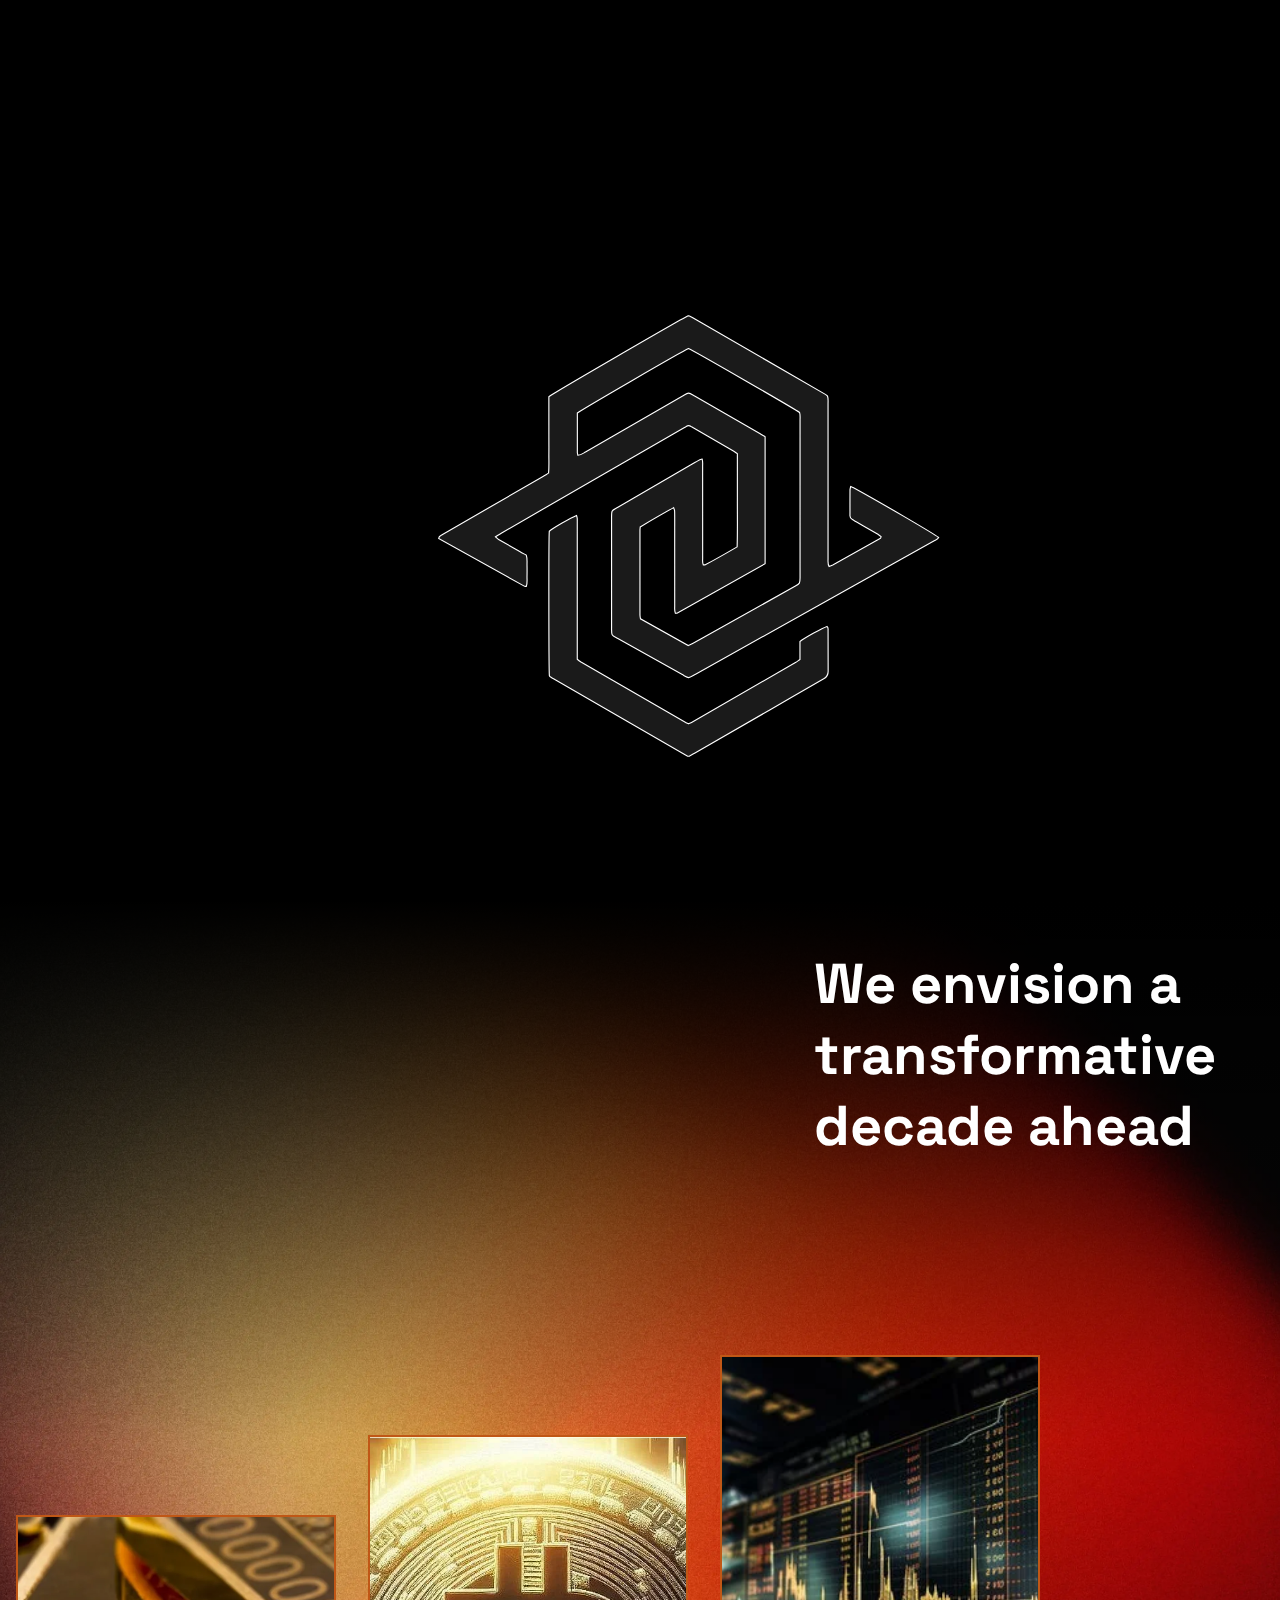
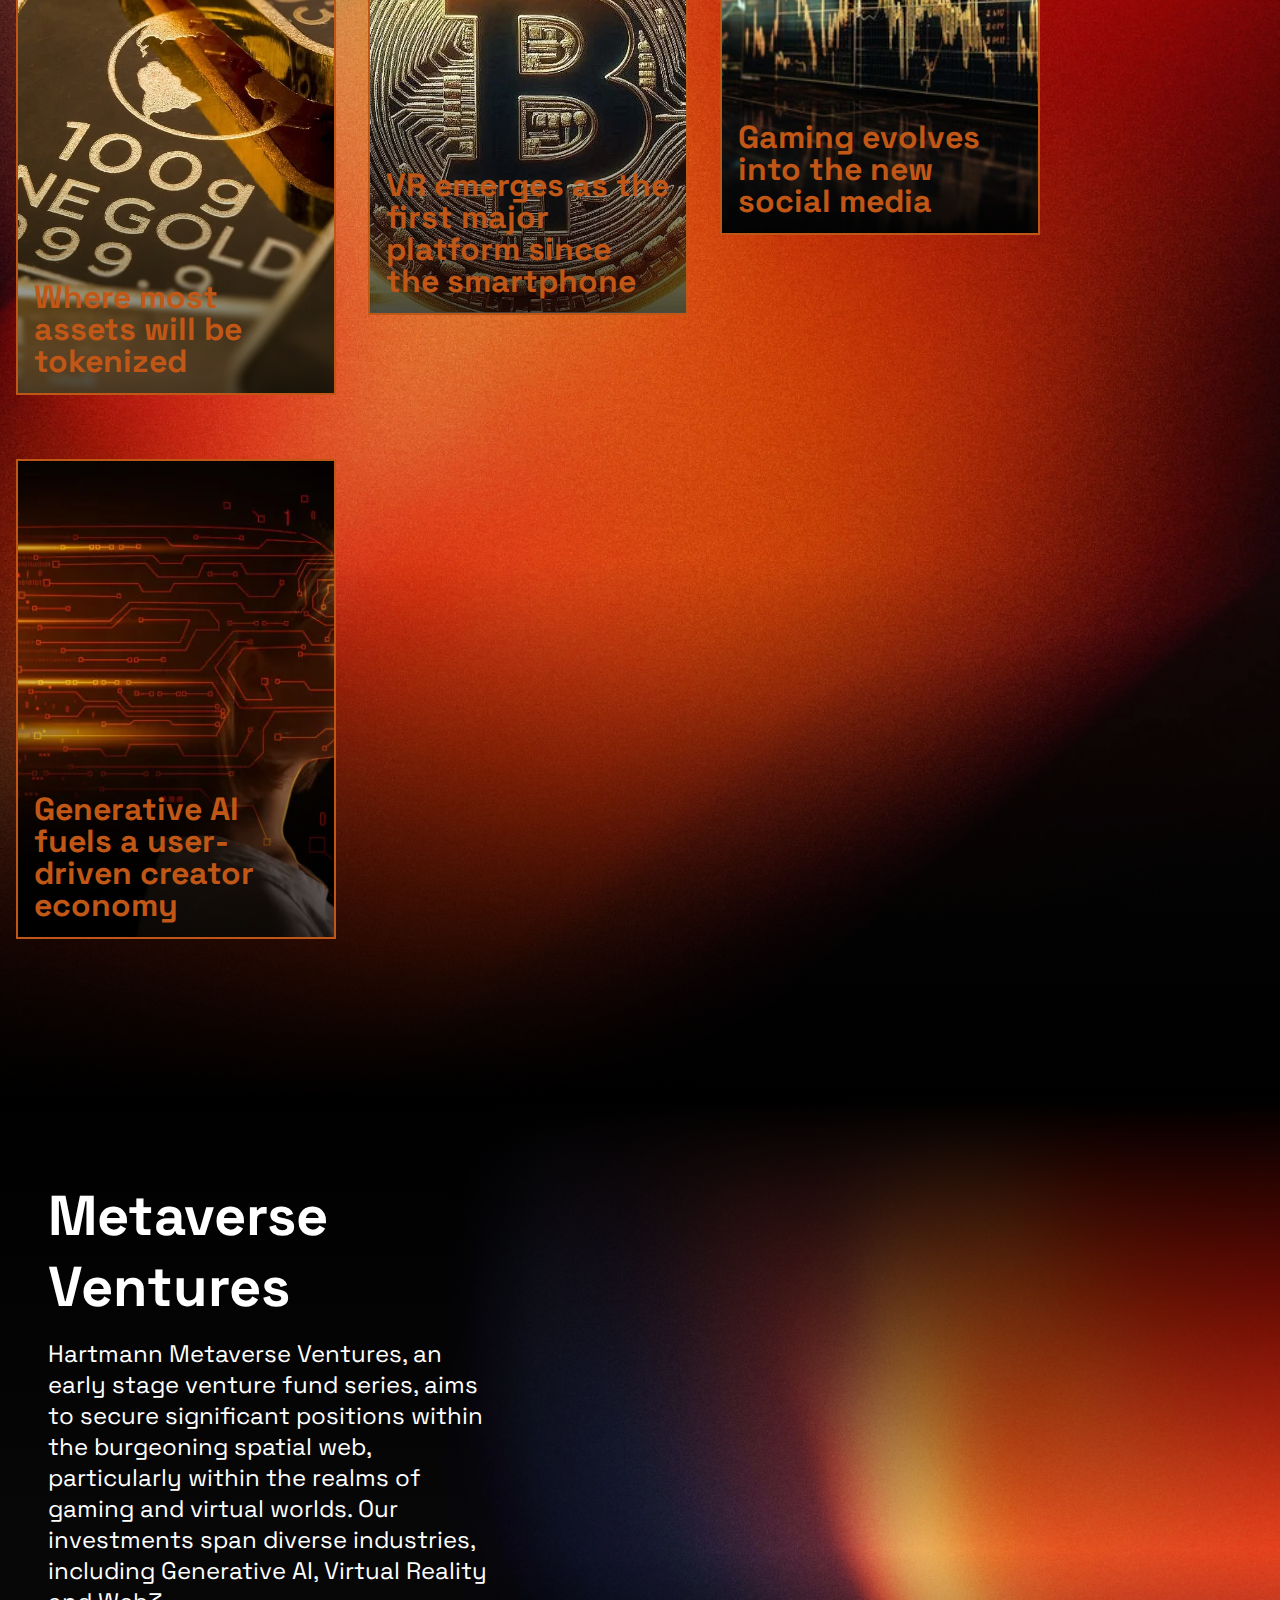
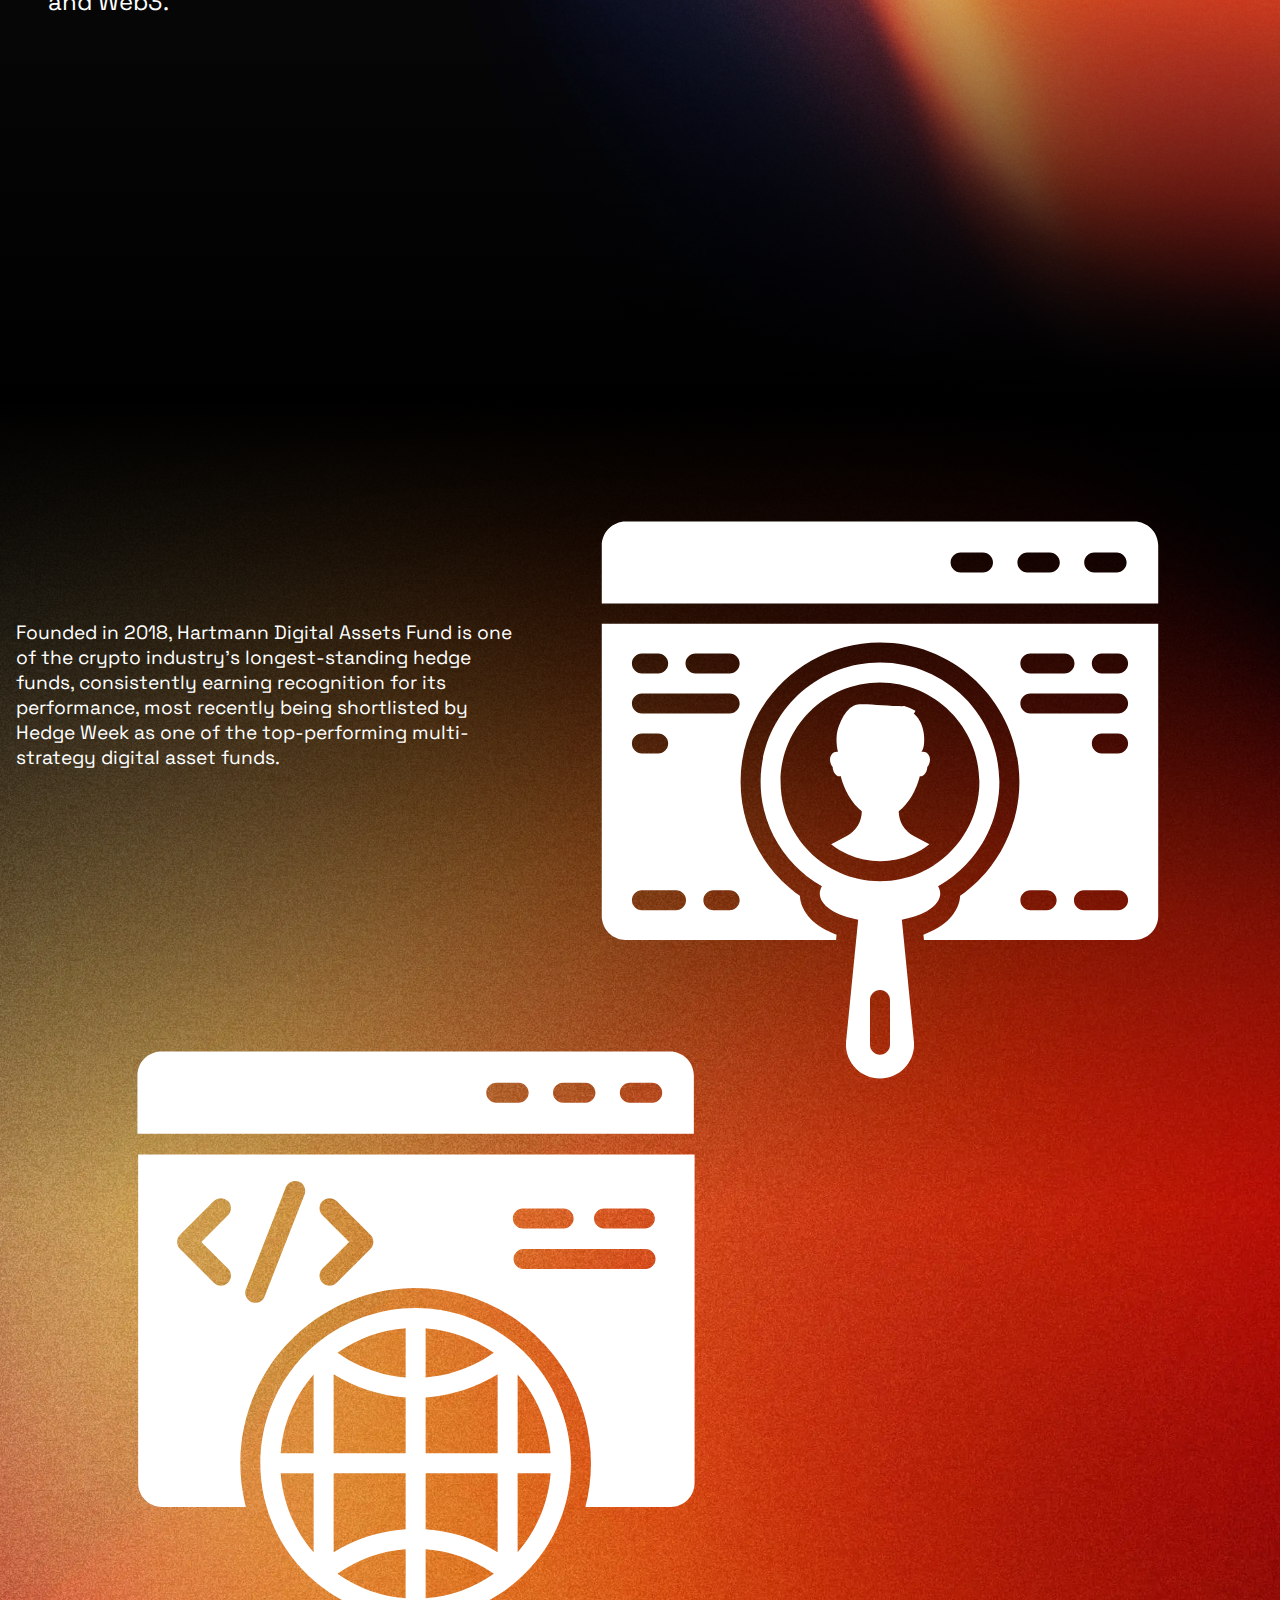
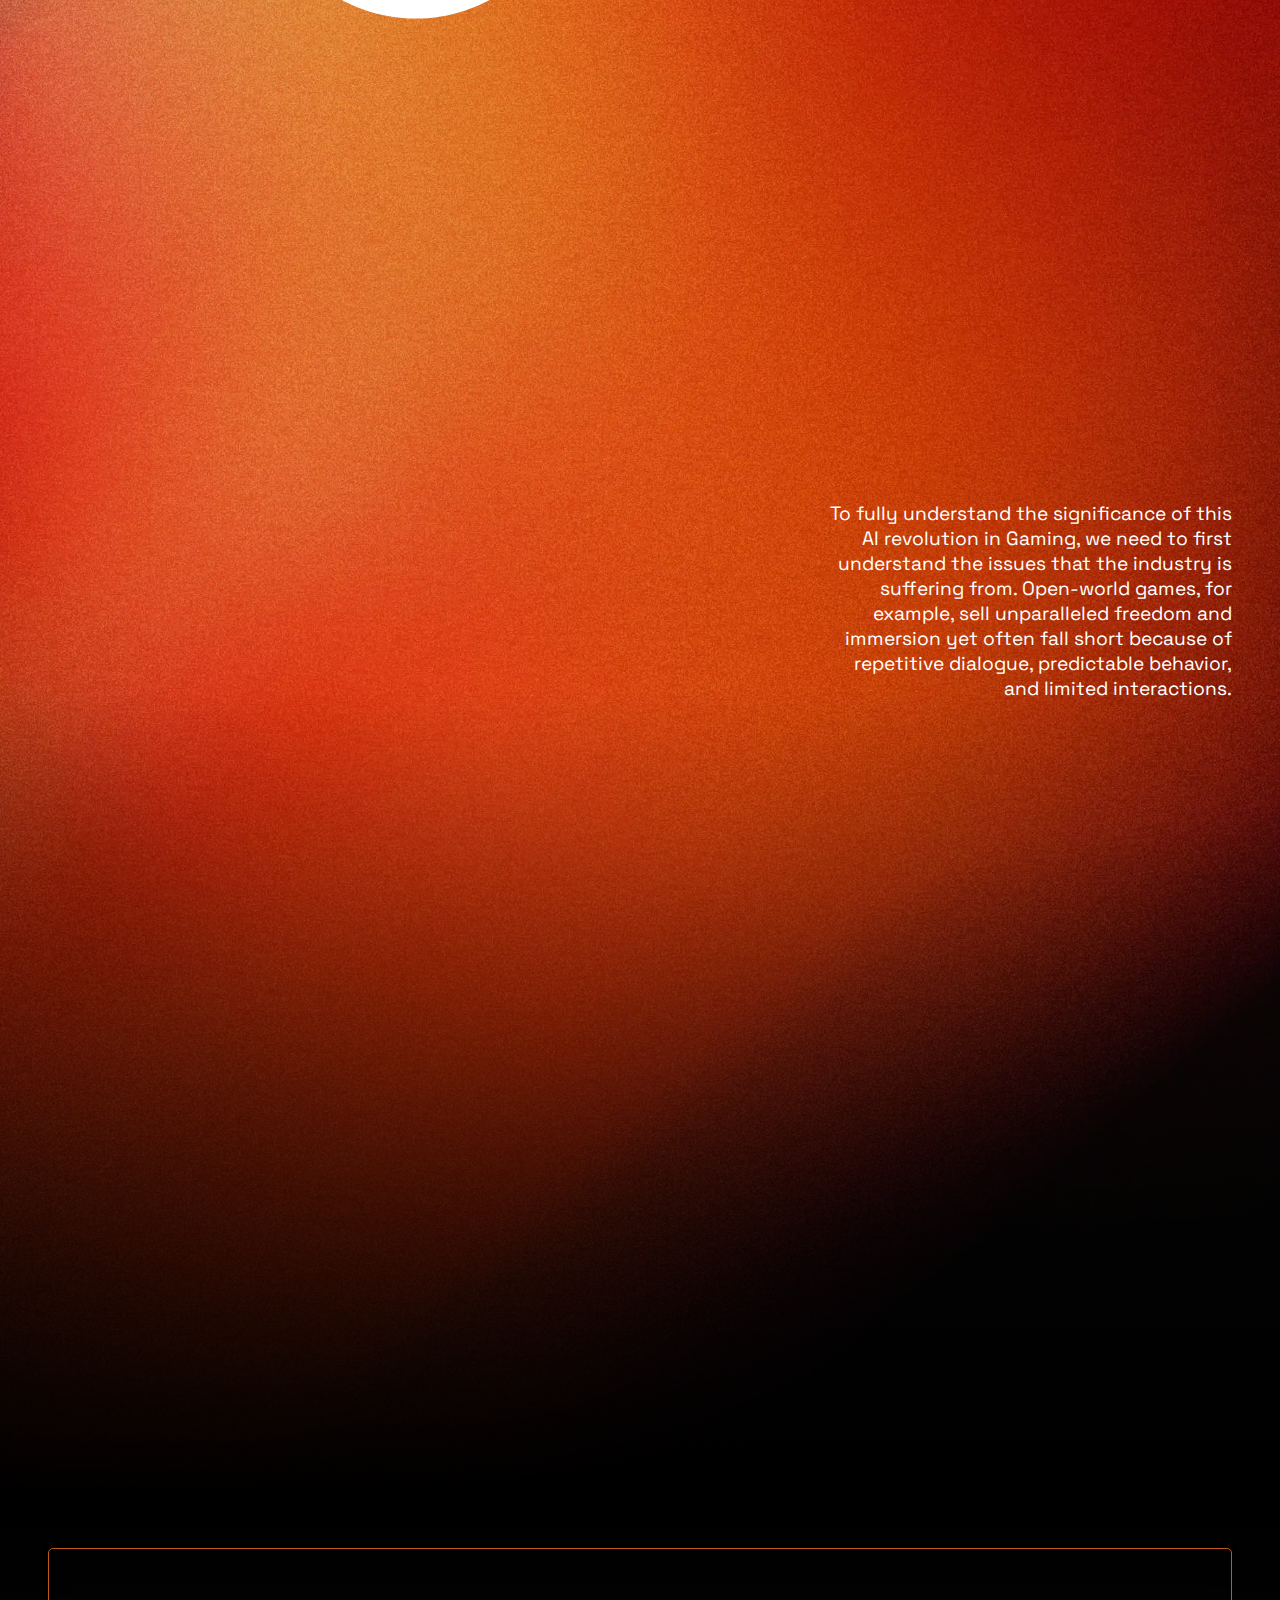
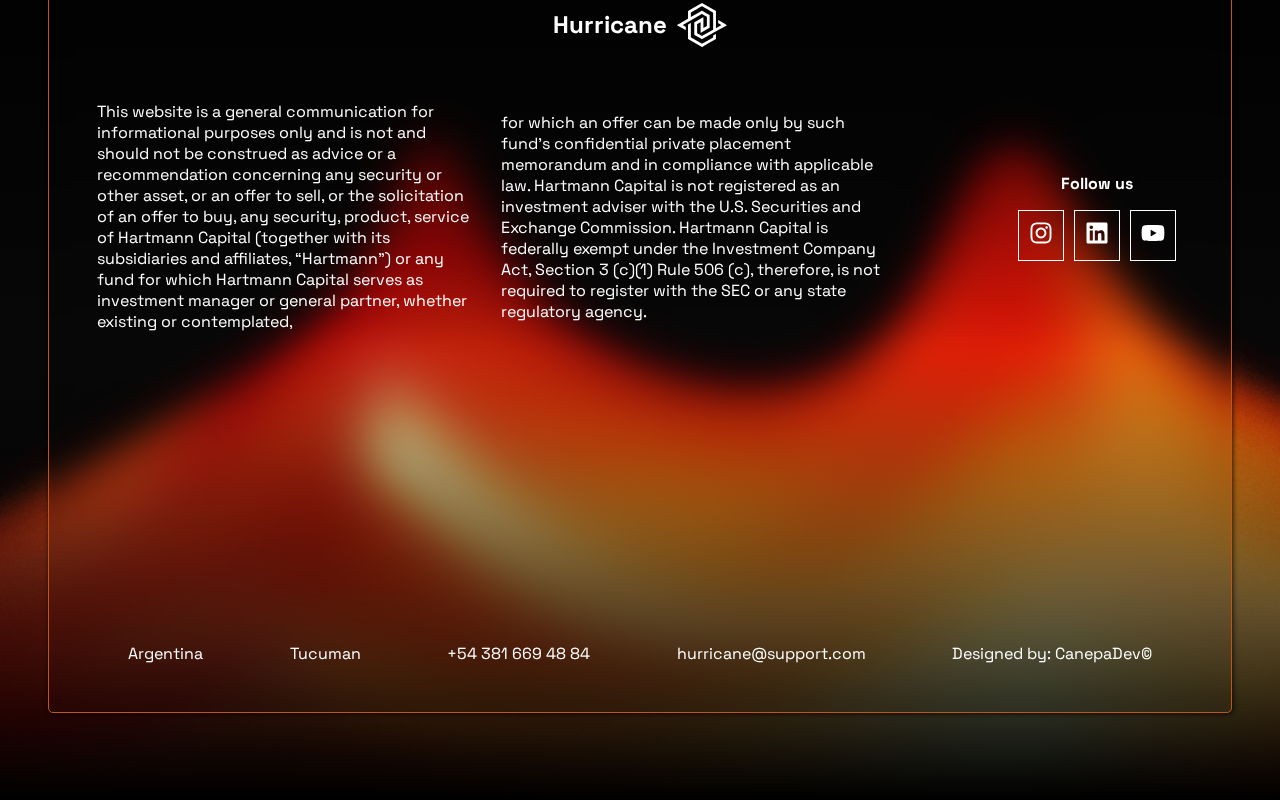
==== index.html @ 660cb4d5 "fc" ====
<!DOCTYPE html>
<html lang="en">

<head>
    <meta charset="UTF-8">
    <meta name="viewport" content="width=device-width, initial-scale=1.0">
    <link rel="stylesheet" href="homescreen.css">
    <title>Document</title>
</head>

<body>
    <div class="container">
        <div class="container-preloader">
            <div class="logo-preloader">
                <svg id="Capa_1" data-name="Capa 1" xmlns="http://www.w3.org/2000/svg" viewBox="0 0 885.42 780">
                    <path id="logoPath"
                        d="M869.72,548.3c-2.55-1.73-5.16-3.72-8-5.36-12-7-24.11-13.93-36.17-20.88-2.28-1.32-4.5-2.73-6.81-4a7.64,7.64,0,0,1-4.21-7.37c0.07-6.78,0-13.55,0-20.33,0-8.28,0-16.56.07-24.85,0-1.73.66-3.45,1.16-5.93,2.78,1.25,4.83,2,6.72,3,45.24,24.76,140.26,80.35,149.07,87.22-1.51,3.37-5,4.18-7.8,5.73Q883.05,600.86,802.24,646,671.69,719,541.12,791.93c-14.18,7.92-10.67,7.84-24.32.25q-56.72-31.55-113.31-63.33c-12-6.74-11.11-5.08-11.11-19.26q0-97.13,0-194.25c0-14.86-.54-12.41,11.19-19.23q68.81-40,137.73-79.77c3.49-2,6.78-4.56,11.47-5.4,1.4,4.49.82,8.59,0.83,12.59q0.07,81.32.07,162.63c0,4-.75,8.18,1.08,12.1,1.43,0,2.71.39,3.55-.06,18.91-10.07,37.51-20.66,56.43-31.73,0.89-27.7.3-55.13,0.4-82.55s0-54.92,0-82.51c-2.88-2-5.22-3.84-7.78-5.32Q572.22,375.7,537,355.42c-1.3-.75-2.63-1.46-3.94-2.21a7.92,7.92,0,0,0-8.55-.08c-2.26,1.35-4.57,2.63-6.85,3.94Q357.34,449.64,197,542.23c-3.18,1.84-6.23,3.91-10.18,6.41,2.33,2.07,3.72,3.8,5.51,4.82,12.42,7.08,24.93,14,37.39,21,3.92,2.2,7.79,4.49,11.62,6.71,2.12,6.23,1.16,12.28,1.29,18.22,0.15,6.4.17,12.8,0,19.2-0.16,5.87.93,11.89-1.22,17.87-1.54-.2-2.77,0-3.63-0.51q-75.92-42.22-151.65-84.47c0.38-4.5,3.81-5,6.17-6.42q44.41-25.81,88.91-51.45t89-51.37c3.55-2.05,7-4.24,10.55-6.38,1.18-11.74.44-23,.57-34.27s0-22.59,0-33.88V300.59C289,294.45,506.54,168.27,528,157.36c0.33,0,.7,0,1.07,0a3,3,0,0,1,1.09.21c2,1,4,2,6,3.17q117.79,68,235.55,136.11a28.42,28.42,0,0,1,3,2.43c1.69,4.35,1,9.28,1,14.1q0.07,80.19,0,160.37,0,57,0,114.07c0,4.37-.85,9,2,13.54a56.51,56.51,0,0,0,6.37-2.61Q826.44,575,868.62,551C869.11,550.75,869.18,549.72,869.72,548.3ZM443.13,531.1c-0.25,2.91-.5,4.4-0.5,5.89q0,75.07,0,150.14a50.33,50.33,0,0,0,.95,6.8c28.32,15.94,56.45,31.77,84.61,47.27,3-1.42,5.46-2.4,7.74-3.65,6.93-3.78,13.81-7.66,20.71-11.52q80.26-44.89,160.51-89.8c8.88-5,8.84-5,9-14.78,0-1.13,0-2.26,0-3.39q0-138.29,0-276.59c0-4.44.56-9-.78-12.87-9.72-7.15-188.65-110.21-196.83-113.46-12.13,5.49-189.52,108.26-196.78,114.19,0,23.06,0,46.73,0,70.4a23.65,23.65,0,0,0,1,4.57c5.5-.28,9.31-3.55,13.42-5.92q86-49.57,172-99.27c11.51-6.65,9.76-6.61,21.29,0q57.68,33.24,115.31,66.58c3.22,1.86,6.34,3.92,9.48,5.88V596.24q-77.64,43.68-155.31,87.32c-0.86.48-2.09,0.32-3.59,0.52-1.92-4.45-1.18-9-1.18-13.34q-0.09-78.46,0-156.92c0-3.76,0-7.53-.2-11.28-0.08-1.37-.79-2.7-1.7-5.6C481.89,508.28,462.58,519.52,443.13,531.1Z"
                        fill="transparent" stroke="#fff" stroke-width="2" />
                    <path id="logoPath"
                        d="M726,734c9.39-7.13,39.59-23.87,47.88-26.69,2.66,1.81,1.86,4.66,1.87,7.12,0.07,24.09-.11,48.18.15,72.26,0.07,6.41-2.15,10.23-7.81,13.44-31.74,18-63.28,36.37-94.88,54.62q-66.94,38.66-133.89,77.33c-3.24,1.87-6.56,3.61-9.28,5.11a14.49,14.49,0,0,1-1.82.13,2.73,2.73,0,0,1-1.08-.3q-118.8-68.46-237.58-137c-2-1.12-3.86-2.32-5.74-3.57a9.52,9.52,0,0,1-1.53-1.63c-1.17-8.94-1.36-244.3-.2-256,6.7-5.61,37.7-23.68,48.2-28a28.65,28.65,0,0,1,1.24,5.1c0.2,3.38.08,6.77,0.08,10.16q0,112.91,0,225.83c0,4.5,0,9,0,13.57a70.1,70.1,0,0,0,6.57,4.92q92.33,53.38,184.73,106.65c1.62,0.93,3.34,1.7,5.5,2.79,2.51-1.19,5.28-2.26,7.83-3.73Q627.16,823.75,718,771.23c2.57-1.49,4.95-3.31,8-5.36V734Z"
                        fill="transparent" stroke="#fff" stroke-width="2" />
                </svg>
            </div>
        </div>
        
        <nav id="navBar">
            <div class="logo">
                <svg id="Capa_1" data-name="Capa 1" xmlns="http://www.w3.org/2000/svg" viewBox="0 0 885.42 780">
                    <path
                        d="M869.72,548.3c-2.55-1.73-5.16-3.72-8-5.36-12-7-24.11-13.93-36.17-20.88-2.28-1.32-4.5-2.73-6.81-4a7.64,7.64,0,0,1-4.21-7.37c0.07-6.78,0-13.55,0-20.33,0-8.28,0-16.56.07-24.85,0-1.73.66-3.45,1.16-5.93,2.78,1.25,4.83,2,6.72,3,45.24,24.76,140.26,80.35,149.07,87.22-1.51,3.37-5,4.18-7.8,5.73Q883.05,600.86,802.24,646,671.69,719,541.12,791.93c-14.18,7.92-10.67,7.84-24.32.25q-56.72-31.55-113.31-63.33c-12-6.74-11.11-5.08-11.11-19.26q0-97.13,0-194.25c0-14.86-.54-12.41,11.19-19.23q68.81-40,137.73-79.77c3.49-2,6.78-4.56,11.47-5.4,1.4,4.49.82,8.59,0.83,12.59q0.07,81.32.07,162.63c0,4-.75,8.18,1.08,12.1,1.43,0,2.71.39,3.55-.06,18.91-10.07,37.51-20.66,56.43-31.73,0.89-27.7.3-55.13,0.4-82.55s0-54.92,0-82.51c-2.88-2-5.22-3.84-7.78-5.32Q572.22,375.7,537,355.42c-1.3-.75-2.63-1.46-3.94-2.21a7.92,7.92,0,0,0-8.55-.08c-2.26,1.35-4.57,2.63-6.85,3.94Q357.34,449.64,197,542.23c-3.18,1.84-6.23,3.91-10.18,6.41,2.33,2.07,3.72,3.8,5.51,4.82,12.42,7.08,24.93,14,37.39,21,3.92,2.2,7.79,4.49,11.62,6.71,2.12,6.23,1.16,12.28,1.29,18.22,0.15,6.4.17,12.8,0,19.2-0.16,5.87.93,11.89-1.22,17.87-1.54-.2-2.77,0-3.63-0.51q-75.92-42.22-151.65-84.47c0.38-4.5,3.81-5,6.17-6.42q44.41-25.81,88.91-51.45t89-51.37c3.55-2.05,7-4.24,10.55-6.38,1.18-11.74.44-23,.57-34.27s0-22.59,0-33.88V300.59C289,294.45,506.54,168.27,528,157.36c0.33,0,.7,0,1.07,0a3,3,0,0,1,1.09.21c2,1,4,2,6,3.17q117.79,68,235.55,136.11a28.42,28.42,0,0,1,3,2.43c1.69,4.35,1,9.28,1,14.1q0.07,80.19,0,160.37,0,57,0,114.07c0,4.37-.85,9,2,13.54a56.51,56.51,0,0,0,6.37-2.61Q826.44,575,868.62,551C869.11,550.75,869.18,549.72,869.72,548.3ZM443.13,531.1c-0.25,2.91-.5,4.4-0.5,5.89q0,75.07,0,150.14a50.33,50.33,0,0,0,.95,6.8c28.32,15.94,56.45,31.77,84.61,47.27,3-1.42,5.46-2.4,7.74-3.65,6.93-3.78,13.81-7.66,20.71-11.52q80.26-44.89,160.51-89.8c8.88-5,8.84-5,9-14.78,0-1.13,0-2.26,0-3.39q0-138.29,0-276.59c0-4.44.56-9-.78-12.87-9.72-7.15-188.65-110.21-196.83-113.46-12.13,5.49-189.52,108.26-196.78,114.19,0,23.06,0,46.73,0,70.4a23.65,23.65,0,0,0,1,4.57c5.5-.28,9.31-3.55,13.42-5.92q86-49.57,172-99.27c11.51-6.65,9.76-6.61,21.29,0q57.68,33.24,115.31,66.58c3.22,1.86,6.34,3.92,9.48,5.88V596.24q-77.64,43.68-155.31,87.32c-0.86.48-2.09,0.32-3.59,0.52-1.92-4.45-1.18-9-1.18-13.34q-0.09-78.46,0-156.92c0-3.76,0-7.53-.2-11.28-0.08-1.37-.79-2.7-1.7-5.6C481.89,508.28,462.58,519.52,443.13,531.1Z"
                        transform="translate(-86.16 -157.35)" />
                    <path
                        d="M726,734c9.39-7.13,39.59-23.87,47.88-26.69,2.66,1.81,1.86,4.66,1.87,7.12,0.07,24.09-.11,48.18.15,72.26,0.07,6.41-2.15,10.23-7.81,13.44-31.74,18-63.28,36.37-94.88,54.62q-66.94,38.66-133.89,77.33c-3.24,1.87-6.56,3.61-9.28,5.11a14.49,14.49,0,0,1-1.82.13,2.73,2.73,0,0,1-1.08-.3q-118.8-68.46-237.58-137c-2-1.12-3.86-2.32-5.74-3.57a9.52,9.52,0,0,1-1.53-1.63c-1.17-8.94-1.36-244.3-.2-256,6.7-5.61,37.7-23.68,48.2-28a28.65,28.65,0,0,1,1.24,5.1c0.2,3.38.08,6.77,0.08,10.16q0,112.91,0,225.83c0,4.5,0,9,0,13.57a70.1,70.1,0,0,0,6.57,4.92q92.33,53.38,184.73,106.65c1.62,0.93,3.34,1.7,5.5,2.79,2.51-1.19,5.28-2.26,7.83-3.73Q627.16,823.75,718,771.23c2.57-1.49,4.95-3.31,8-5.36V734Z"
                        transform="translate(-86.16 -157.35)" />
                </svg>
            </div>
            <div class="logo2 show">
                <h5>Hurricane</h5>
                <svg id="Capa_1" data-name="Capa 1" xmlns="http://www.w3.org/2000/svg" viewBox="0 0 885.42 780">
                    <path
                        d="M869.72,548.3c-2.55-1.73-5.16-3.72-8-5.36-12-7-24.11-13.93-36.17-20.88-2.28-1.32-4.5-2.73-6.81-4a7.64,7.64,0,0,1-4.21-7.37c0.07-6.78,0-13.55,0-20.33,0-8.28,0-16.56.07-24.85,0-1.73.66-3.45,1.16-5.93,2.78,1.25,4.83,2,6.72,3,45.24,24.76,140.26,80.35,149.07,87.22-1.51,3.37-5,4.18-7.8,5.73Q883.05,600.86,802.24,646,671.69,719,541.12,791.93c-14.18,7.92-10.67,7.84-24.32.25q-56.72-31.55-113.31-63.33c-12-6.74-11.11-5.08-11.11-19.26q0-97.13,0-194.25c0-14.86-.54-12.41,11.19-19.23q68.81-40,137.73-79.77c3.49-2,6.78-4.56,11.47-5.4,1.4,4.49.82,8.59,0.83,12.59q0.07,81.32.07,162.63c0,4-.75,8.18,1.08,12.1,1.43,0,2.71.39,3.55-.06,18.91-10.07,37.51-20.66,56.43-31.73,0.89-27.7.3-55.13,0.4-82.55s0-54.92,0-82.51c-2.88-2-5.22-3.84-7.78-5.32Q572.22,375.7,537,355.42c-1.3-.75-2.63-1.46-3.94-2.21a7.92,7.92,0,0,0-8.55-.08c-2.26,1.35-4.57,2.63-6.85,3.94Q357.34,449.64,197,542.23c-3.18,1.84-6.23,3.91-10.18,6.41,2.33,2.07,3.72,3.8,5.51,4.82,12.42,7.08,24.93,14,37.39,21,3.92,2.2,7.79,4.49,11.62,6.71,2.12,6.23,1.16,12.28,1.29,18.22,0.15,6.4.17,12.8,0,19.2-0.16,5.87.93,11.89-1.22,17.87-1.54-.2-2.77,0-3.63-0.51q-75.92-42.22-151.65-84.47c0.38-4.5,3.81-5,6.17-6.42q44.41-25.81,88.91-51.45t89-51.37c3.55-2.05,7-4.24,10.55-6.38,1.18-11.74.44-23,.57-34.27s0-22.59,0-33.88V300.59C289,294.45,506.54,168.27,528,157.36c0.33,0,.7,0,1.07,0a3,3,0,0,1,1.09.21c2,1,4,2,6,3.17q117.79,68,235.55,136.11a28.42,28.42,0,0,1,3,2.43c1.69,4.35,1,9.28,1,14.1q0.07,80.19,0,160.37,0,57,0,114.07c0,4.37-.85,9,2,13.54a56.51,56.51,0,0,0,6.37-2.61Q826.44,575,868.62,551C869.11,550.75,869.18,549.72,869.72,548.3ZM443.13,531.1c-0.25,2.91-.5,4.4-0.5,5.89q0,75.07,0,150.14a50.33,50.33,0,0,0,.95,6.8c28.32,15.94,56.45,31.77,84.61,47.27,3-1.42,5.46-2.4,7.74-3.65,6.93-3.78,13.81-7.66,20.71-11.52q80.26-44.89,160.51-89.8c8.88-5,8.84-5,9-14.78,0-1.13,0-2.26,0-3.39q0-138.29,0-276.59c0-4.44.56-9-.78-12.87-9.72-7.15-188.65-110.21-196.83-113.46-12.13,5.49-189.52,108.26-196.78,114.19,0,23.06,0,46.73,0,70.4a23.65,23.65,0,0,0,1,4.57c5.5-.28,9.31-3.55,13.42-5.92q86-49.57,172-99.27c11.51-6.65,9.76-6.61,21.29,0q57.68,33.24,115.31,66.58c3.22,1.86,6.34,3.92,9.48,5.88V596.24q-77.64,43.68-155.31,87.32c-0.86.48-2.09,0.32-3.59,0.52-1.92-4.45-1.18-9-1.18-13.34q-0.09-78.46,0-156.92c0-3.76,0-7.53-.2-11.28-0.08-1.37-.79-2.7-1.7-5.6C481.89,508.28,462.58,519.52,443.13,531.1Z"
                        transform="translate(-86.16 -157.35)" />
                    <path
                        d="M726,734c9.39-7.13,39.59-23.87,47.88-26.69,2.66,1.81,1.86,4.66,1.87,7.12,0.07,24.09-.11,48.18.15,72.26,0.07,6.41-2.15,10.23-7.81,13.44-31.74,18-63.28,36.37-94.88,54.62q-66.94,38.66-133.89,77.33c-3.24,1.87-6.56,3.61-9.28,5.11a14.49,14.49,0,0,1-1.82.13,2.73,2.73,0,0,1-1.08-.3q-118.8-68.46-237.58-137c-2-1.12-3.86-2.32-5.74-3.57a9.52,9.52,0,0,1-1.53-1.63c-1.17-8.94-1.36-244.3-.2-256,6.7-5.61,37.7-23.68,48.2-28a28.65,28.65,0,0,1,1.24,5.1c0.2,3.38.08,6.77,0.08,10.16q0,112.91,0,225.83c0,4.5,0,9,0,13.57a70.1,70.1,0,0,0,6.57,4.92q92.33,53.38,184.73,106.65c1.62,0.93,3.34,1.7,5.5,2.79,2.51-1.19,5.28-2.26,7.83-3.73Q627.16,823.75,718,771.23c2.57-1.49,4.95-3.31,8-5.36V734Z"
                        transform="translate(-86.16 -157.35)" />
                </svg>
            </div>
            <div class="hamburger" onclick="toggleMenu()">&#9776;</div>
            <ul class="nav-links">
                <li><a href="#home">Home</a></li>
                <li><a href="#about">About</a></li>
                <li><a href="#services">Services</a></li>
                <li><a href="#contact">Contact</a></li>
            </ul>
            <div class="mobile-menu">
                <ul>
                    <li><a href="#home" onclick="handleLinkClick(event)">Home</a></li>
                    <li><a href="#about" onclick="handleLinkClick(event)">About</a></li>
                    <li><a href="#services" onclick="handleLinkClick(event)">Services</a></li>
                    <li><a href="#contact" onclick="handleLinkClick(event)">Contact</a></li>
                </ul>
            </div>
        </nav>

        <header id="home">
            <h1 class="title">The future belongs
                <br>to those who invest in it
            </h1>
            <p class="paragraph">Hartmann Capital is a frontier <br>tech investment firm covering <br> Crypto, XR,
                Gaming, and AI.</p>
            <button class="learn-more">
                <span class="circle" aria-hidden="true">
                    <span class="icon arrow"></span>
                </span>
                <span class="button-text">Learn More</span>
            </button>

            <div class="main__action">
                <a class="main__scroll" href="#card" id="scrollToCard">
                    <div class="main__scroll-box">
                        <svg viewBox="0 0 24 24" xmlns="http://www.w3.org/2000/svg">
                            <path d="M0 0h24v24H0z" fill="none"></path>
                            <path
                                d="M11.9997 13.1716L7.04996     8.22186L5.63574 9.63607L11.9997 16L18.3637 9.63607L16.9495 8.22186L11.9997 13.1716Z"
                                fill="rgba(192, 87, 22, 1)">
                            </path>
                        </svg>
                    </div>

                    <span class="main__scroll-text">Scroll</span>
                </a>
            </div>
        </header>

        <section class="section-container" id="about">
            <h2 class="subtitle" id="card">
                <span class="text-fill-current">We envision a <br> transformative <br> decade ahead</span>
            </h2>
            <div class="cards">
                <div class="card">
                    <h3 class="paragraph-card">
                        Where most assets will be tokenized
                    </h3>
                    <img src="/assets/cuanto-pesa-un-lingote-de-oro.webp" alt="photo" class="photo-card">
                </div>
                <div class="card">
                    <h3 class="paragraph-card">
                        VR emerges as the first major platform since the smartphone
                    </h3>
                    <img src="/assets/bitcoin-criptomonedasjpg.webp" alt="photo" class="photo-card">
                </div>
                <div class="card">
                    <h3 class="paragraph-card">
                        Gaming evolves into the new social media
                    </h3>
                    <img src="/assets/360_F_678932559_aQ5G06NaF2wPdr7PMXcKiJ7uicR88tdW.webp" alt="photo"
                        class="photo-card">
                </div>
                <div class="card">
                    <h3 class="paragraph-card">
                        Generative AI fuels a user-driven creator economy
                    </h3>
                    <img src="/assets/AdobeStock_408315195-770x500.webp" alt="photo" class="photo-card">
                </div>
            </div>
        </section>

        <section class="section-2-container" id="services">
            <div class="section-2-card">
                <img src="" alt="">
                <h2 class="subtitle">Metaverse Ventures</h2>
                <p class="paragraph">
                    Hartmann Metaverse Ventures, an early stage venture fund series, aims to secure significant
                    positions within the burgeoning spatial web, particularly within the realms of gaming and virtual
                    worlds. Our investments span diverse industries, including Generative AI, Virtual Reality and Web3.
                </p>
                <button class="learn-more">
                    <span class="circle" aria-hidden="true">
                        <span class="icon arrow"></span>
                    </span>
                    <span class="button-text">Learn More</span>
                </button>
            </div>
            <h2 class="title">
                <span class="text-fill-third">Discover our <br> future-proof <br> funds</span>
            </h2>
        </section>

        <section class="section-3-container">
            <h2 class="title">Digital <br> Assets Fund</h2>
            <p class="paragraph small">
                Founded in 2018, Hartmann Digital Assets Fund is one of the crypto industry’s longest-standing hedge
                funds, consistently earning recognition for its performance, most recently being shortlisted by Hedge
                Week as one of the top-performing multi-strategy digital asset funds. </p>
            <div class="section-3-card">
                <svg width="800px" height="800px" viewBox="0 0 1000 1000" id="Layer_2" version="1.1"
                    xml:space="preserve" xmlns="http://www.w3.org/2000/svg" xmlns:xlink="http://www.w3.org/1999/xlink">
                    <g>
                        <path
                            d="M817.769,151.731H182.231c-16.5,0-30,13.5-30,30v72.8h695.537v-72.8   C847.769,165.231,834.269,151.731,817.769,151.731z M628.749,215.631h-28c-6.875,0-12.5-5.625-12.5-12.5s5.625-12.5,12.5-12.5h28   c6.875,0,12.5,5.625,12.5,12.5S635.624,215.631,628.749,215.631z M712.249,215.631h-28c-6.875,0-12.5-5.625-12.5-12.5   s5.625-12.5,12.5-12.5h28c6.875,0,12.5,5.625,12.5,12.5S719.124,215.631,712.249,215.631z M795.749,215.631h-28   c-6.875,0-12.5-5.625-12.5-12.5s5.625-12.5,12.5-12.5h28c6.875,0,12.5,5.625,12.5,12.5S802.624,215.631,795.749,215.631z"
                            style="fill:#fff;" />
                        <path
                            d="M527.468,651.388c-0.059-0.593-0.143-1.177-0.238-1.758c28.117-5.075,48.06-17.766,48.06-32.63   c0-3.22-0.94-6.34-2.7-9.31c45.72-25.49,76.65-74.35,76.65-130.42c0-82.43-66.82-149.25-149.24-149.25s-149.24,66.82-149.24,149.25   c0,56.07,30.93,104.93,76.65,130.42c-1.76,2.97-2.7,6.09-2.7,9.31c0,14.864,19.943,27.555,48.06,32.63   c-0.095,0.581-0.179,1.165-0.238,1.758l-14.892,150.11c-2.485,25.048,17.189,46.771,42.36,46.771h0   c25.171,0,44.845-21.723,42.36-46.771L527.468,651.388z M449.8,590.91c-43.57-19.32-74.04-62.99-74.04-113.64   c0-68.51,55.73-124.25,124.24-124.25s124.24,55.74,124.24,124.25c0,50.65-30.47,94.32-74.04,113.64   c-15.36,6.82-32.34,10.6-50.2,10.6S465.16,597.73,449.8,590.91z M512.5,805.889c0,6.903-5.596,12.5-12.5,12.5   c-6.904,0-12.5-5.597-12.5-12.5v-56c0-6.904,5.596-12.5,12.5-12.5c6.904,0,12.5,5.596,12.5,12.5V805.889z"
                            style="fill:#fff;" />
                        <path
                            d="M540.38,568.06c7.74-3.43,14.89-7.77,21.34-12.87l-19.48-10.13c-11.54-6.01-18.8-17.92-18.84-30.93   c12.42-9.67,22.04-26.29,26.38-43.84c0.29,0.05,0.59,0.08,0.88,0.08c4.66,0,8.44-6.27,8.47-11.75c2.03-2.35,3.34-5.85,3.34-9.07   c0-5.49-3.8-9.94-8.47-9.94c-0.84,0-1.65,0.14-2.41,0.41c0,0,0,0,0-0.01h0.01c0,0,5.23-4.4,3.23-22.65s-12.64-25.25-12.64-25.25   c1.25-1.16,1.86-2.49,2.07-3.82c-4.47-2.22-9.14-4.11-13.96-5.64c-14.55,0.26-38.26-2.21-51-2.38   c-0.459-0.006-0.899-0.008-1.329-0.008c-2.569-0.009-4.622,0.09-5.971,0.348c-3.82,0.73-7.25,2.45-10.35,5.12   c0.211-0.089,0.429-0.165,0.641-0.253c-0.103,0.086-0.209,0.165-0.311,0.253c-5.41,4.66-9.83,12.21-13.65,22.38   c-4.47,11.92-2.28,25.5-0.87,31.65c-0.48-0.09-0.96-0.15-1.46-0.15c-4.68,0-8.47,4.45-8.47,9.94c0,3.22,1.31,6.72,3.33,9.07   c0.04,5.48,3.81,11.75,8.47,11.75c0.52,0,1.02-0.09,1.51-0.24c4.33,17.61,13.96,34.3,26.42,44c-0.04,13.01-7.3,24.92-18.84,30.93   l-19.48,10.13c6.45,5.1,13.59,9.44,21.32,12.87c12.64,5.61,26.12,8.45,40.07,8.45C514.28,576.51,527.76,573.67,540.38,568.06z"
                            style="fill:#fff;" />
                        <path
                            d="M152.231,645c0,16.5,13.5,30,30,30h262.835l0.666-6.711c-27.653-9.915-44.542-27.385-45.93-48.458   c-46.074-32.42-74.043-85.532-74.043-142.562c0-96.082,78.164-174.25,174.24-174.25s174.24,78.168,174.24,174.25   c0,57.029-27.969,110.142-74.043,142.562c-1.388,21.073-18.277,38.543-45.93,48.458l0.666,6.711h262.835c16.5,0,30-13.5,30-30   V279.532H152.231V645z M797.612,637.743h-42.667c-6.904,0-12.5-5.596-12.5-12.5c0-6.903,5.596-12.5,12.5-12.5h42.667   c6.904,0,12.5,5.597,12.5,12.5C810.112,632.147,804.515,637.743,797.612,637.743z M797.612,441.788h-20.333   c-6.904,0-12.5-5.596-12.5-12.5c0-6.903,5.596-12.5,12.5-12.5h20.333c6.904,0,12.5,5.597,12.5,12.5   C810.112,436.192,804.515,441.788,797.612,441.788z M777.278,316.788h20.333c6.904,0,12.5,5.597,12.5,12.5   c0,6.904-5.596,12.5-12.5,12.5h-20.333c-6.904,0-12.5-5.596-12.5-12.5C764.778,322.385,770.375,316.788,777.278,316.788z    M687.945,316.788h42.667c6.904,0,12.5,5.597,12.5,12.5c0,6.904-5.596,12.5-12.5,12.5h-42.667c-6.904,0-12.5-5.596-12.5-12.5   C675.445,322.385,681.041,316.788,687.945,316.788z M687.945,366.788h87c0.394,0,0.782,0.023,1.167,0.06   c0.385-0.036,0.773-0.06,1.167-0.06h20.333c6.904,0,12.5,5.597,12.5,12.5c0,6.903-5.596,12.5-12.5,12.5h-20.333   c-0.394,0-0.782-0.023-1.167-0.059c-0.385,0.035-0.773,0.059-1.167,0.059h-87c-6.904,0-12.5-5.597-12.5-12.5   C675.445,372.385,681.041,366.788,687.945,366.788z M687.945,612.743h20.333c6.904,0,12.5,5.597,12.5,12.5   c0,6.904-5.596,12.5-12.5,12.5h-20.333c-6.904,0-12.5-5.596-12.5-12.5C675.445,618.34,681.041,612.743,687.945,612.743z    M312.055,637.743h-20.333c-6.903,0-12.5-5.596-12.5-12.5c0-6.903,5.597-12.5,12.5-12.5h20.333c6.904,0,12.5,5.597,12.5,12.5   C324.555,632.147,318.959,637.743,312.055,637.743z M269.388,316.788h42.667c6.904,0,12.5,5.597,12.5,12.5   c0,6.904-5.596,12.5-12.5,12.5h-42.667c-6.904,0-12.5-5.596-12.5-12.5C256.888,322.385,262.485,316.788,269.388,316.788z    M202.388,316.788h20.333c6.903,0,12.5,5.597,12.5,12.5c0,6.904-5.596,12.5-12.5,12.5h-20.333c-6.904,0-12.5-5.596-12.5-12.5   C189.888,322.385,195.485,316.788,202.388,316.788z M202.388,366.788h20.333c0.394,0,0.782,0.023,1.167,0.06   c0.385-0.036,0.773-0.06,1.167-0.06h87c6.904,0,12.5,5.597,12.5,12.5c0,6.903-5.596,12.5-12.5,12.5h-87   c-0.394,0-0.782-0.023-1.167-0.059c-0.385,0.035-0.773,0.059-1.167,0.059h-20.333c-6.904,0-12.5-5.597-12.5-12.5   C189.888,372.385,195.485,366.788,202.388,366.788z M202.388,416.788h20.333c6.903,0,12.5,5.597,12.5,12.5   c0,6.904-5.596,12.5-12.5,12.5h-20.333c-6.904,0-12.5-5.596-12.5-12.5C189.888,422.385,195.485,416.788,202.388,416.788z    M202.388,612.743h42.667c6.904,0,12.5,5.597,12.5,12.5c0,6.904-5.596,12.5-12.5,12.5h-42.667c-6.904,0-12.5-5.596-12.5-12.5   C189.888,618.34,195.485,612.743,202.388,612.743z"
                            style="fill:#fff;" />
                    </g>
                </svg>
            </div>

            <div class="section-3-card-reverse">
                <svg width="800px" height="800px" viewBox="0 0 1000 1000" id="Layer_2" version="1.1"
                    xml:space="preserve" xmlns="http://www.w3.org/2000/svg" xmlns:xlink="http://www.w3.org/1999/xlink">
                    <g>
                        <path
                            d="M847.315,181.98c0-16.5-13.5-30-30-30H181.778c-16.5,0-30,13.5-30,30v72.8h695.537V181.98z    M628.296,215.88h-28c-6.875,0-12.5-5.625-12.5-12.5s5.625-12.5,12.5-12.5h28c6.875,0,12.5,5.625,12.5,12.5   S635.171,215.88,628.296,215.88z M711.796,215.88h-28c-6.875,0-12.5-5.625-12.5-12.5s5.625-12.5,12.5-12.5h28   c6.875,0,12.5,5.625,12.5,12.5S718.671,215.88,711.796,215.88z M795.296,215.88h-28c-6.875,0-12.5-5.625-12.5-12.5   s5.625-12.5,12.5-12.5h28c6.875,0,12.5,5.625,12.5,12.5S802.171,215.88,795.296,215.88z"
                            style="fill:#fff;" />
                        <path
                            d="M625.839,519.166c-0.006-0.005-0.014-0.011-0.02-0.017c-0.009-0.007-0.017-0.015-0.025-0.022   c-0.429-0.373-0.884-0.761-1.35-1.155c-0.07-0.06-0.132-0.114-0.203-0.173c-0.559-0.471-1.147-0.958-1.773-1.469   c-34.543-28.289-78.196-43.869-122.92-43.869c-44.724,0-88.377,15.58-122.908,43.859c-0.312,0.255-0.613,0.503-0.907,0.746   c-0.173,0.143-0.337,0.281-0.504,0.42c-0.119,0.1-0.243,0.202-0.359,0.3c-0.121,0.102-0.235,0.199-0.354,0.299   c-0.156,0.132-0.315,0.266-0.467,0.396c-0.117,0.101-0.229,0.198-0.344,0.296c-0.135,0.117-0.272,0.234-0.404,0.349   c-0.006,0.005-0.011,0.01-0.017,0.014c-0.009,0.008-0.019,0.017-0.028,0.025c-43.125,36.961-67.858,90.701-67.858,147.454   c0,56.78,24.763,110.551,67.916,147.504c1.089,0.938,2.199,1.865,3.315,2.777c34.543,28.289,78.197,43.868,122.92,43.868   c44.723,0,88.377-15.579,122.913-43.863c1.122-0.917,2.232-1.845,3.298-2.762c0,0,0.014-0.012,0.021-0.018   c0,0,0.002-0.002,0.003-0.003c43.162-36.973,67.916-90.734,67.916-147.504C693.697,609.867,668.964,556.127,625.839,519.166z    M372.047,777.745c-23.98-27.502-38.477-62.046-41.177-98.628h41.177V777.745z M372.047,654.116H330.87   c2.702-36.586,17.197-71.13,41.177-98.625V654.116z M487.047,835.294c-30.64-2.284-60.218-12.91-85.264-30.644   c25.042-17.734,54.622-28.361,85.264-30.645V835.294z M487.047,748.937c-31.934,2.073-62.927,12.048-90,28.86v-98.68h90V748.937z    M487.047,654.116h-90v-98.683c27.074,16.812,58.067,26.787,90,28.86V654.116z M487.047,559.225   c-30.641-2.284-60.221-12.911-85.264-30.645c25.042-17.734,54.622-28.361,85.264-30.645V559.225z M512.047,497.935   c0.685,0.051,1.37,0.097,2.054,0.156c29.905,2.597,58.722,13.149,83.209,30.489c-25.042,17.734-54.622,28.36-85.263,30.644V497.935   z M512.047,835.294v-61.289c30.642,2.284,60.222,12.911,85.264,30.645C572.269,822.384,542.688,833.01,512.047,835.294z    M602.047,777.796c-27.073-16.811-58.066-26.787-90-28.86v-69.82h90V777.796z M602.047,654.116h-90v-69.822   c31.933-2.073,62.926-12.048,90-28.86V654.116z M627.047,777.741v-98.625h41.177C665.523,715.692,651.031,750.231,627.047,777.741z    M627.047,654.116v-98.625c23.98,27.495,38.475,62.039,41.177,98.625H627.047z"
                            style="fill:#fff;" />
                        <path
                            d="M152.685,280.686v410.48c0,16.5,13.5,30,30,30h104.608c-4.528-17.643-6.896-35.949-6.896-54.547   c0-63.997,27.865-124.609,76.456-166.322c0.07-0.061,0.916-0.79,0.916-0.79l1.994-1.678l1.043-0.857   c38.984-31.927,88.26-49.513,138.741-49.513c50.481,0,99.761,17.589,138.76,49.527c0.672,0.548,1.334,1.098,1.967,1.63   c0.126,0.105,0.247,0.207,0.368,0.312c0.508,0.429,1.036,0.881,1.537,1.316c48.63,41.715,76.519,102.351,76.519,166.375   c0,18.597-2.369,36.902-6.899,54.547h106.424c16.5,0,30-13.5,30-30v-410.48H152.685z M264.982,423.214   c4.881,4.881,4.881,12.796,0,17.678c-4.882,4.881-12.797,4.881-17.678,0l-42.191-42.191c-4.881-4.881-4.881-12.796,0-17.678   l42.191-42.19c4.881-4.882,12.796-4.882,17.678,0c4.881,4.881,4.881,12.796,0,17.678l-33.352,33.352L264.982,423.214z    M360.663,330.633l-49.892,127.42c-2.475,6.444-9.706,9.663-16.15,7.188c-6.445-2.475-9.663-9.705-7.189-16.15l49.892-127.42   c2.475-6.445,9.706-9.663,16.15-7.188C359.919,316.957,363.138,324.189,360.663,330.633z M442.982,398.701l-42.191,42.191   c-4.881,4.881-12.796,4.881-17.678,0c-4.881-4.882-4.881-12.796,0-17.678l33.352-33.352l-33.352-33.352   c-4.881-4.882-4.881-12.796,0-17.678c4.882-4.882,12.797-4.882,17.678,0l42.191,42.19   C447.863,385.905,447.863,393.82,442.982,398.701z M735.048,348h51c6.903,0,12.5,5.597,12.5,12.5s-5.597,12.5-12.5,12.5h-51   c-6.903,0-12.5-5.597-12.5-12.5S728.144,348,735.048,348z M633.548,348h51c6.903,0,12.5,5.597,12.5,12.5s-5.597,12.5-12.5,12.5h-51   c-6.903,0-12.5-5.597-12.5-12.5S626.644,348,633.548,348z M786.954,423.906h-152.5c-6.903,0-12.5-5.596-12.5-12.5   c0-6.903,5.597-12.5,12.5-12.5h152.5c6.903,0,12.5,5.597,12.5,12.5C799.454,418.31,793.857,423.906,786.954,423.906z"
                            style="fill:#fff;" />
                    </g>
                </svg>
            </div>
            <h2 class="title reverse-title">The AI <br> Revolution</h2>
            <p class="paragraph-reverse small">
                To fully understand the significance of this AI revolution in Gaming, we need to first understand the
                issues that the industry is suffering from. Open-world games, for example, sell unparalleled freedom and
                immersion yet often fall short because of repetitive dialogue, predictable behavior, and limited
                interactions. </p>
        </section>

        <footer id="contact">
            <div class="footer-content">
                <div class="logo2 show">
                    <h5>Hurricane</h5>
                    <svg id="Capa_1" data-name="Capa 1" xmlns="http://www.w3.org/2000/svg" viewBox="0 0 885.42 780">
                        <path
                            d="M869.72,548.3c-2.55-1.73-5.16-3.72-8-5.36-12-7-24.11-13.93-36.17-20.88-2.28-1.32-4.5-2.73-6.81-4a7.64,7.64,0,0,1-4.21-7.37c0.07-6.78,0-13.55,0-20.33,0-8.28,0-16.56.07-24.85,0-1.73.66-3.45,1.16-5.93,2.78,1.25,4.83,2,6.72,3,45.24,24.76,140.26,80.35,149.07,87.22-1.51,3.37-5,4.18-7.8,5.73Q883.05,600.86,802.24,646,671.69,719,541.12,791.93c-14.18,7.92-10.67,7.84-24.32.25q-56.72-31.55-113.31-63.33c-12-6.74-11.11-5.08-11.11-19.26q0-97.13,0-194.25c0-14.86-.54-12.41,11.19-19.23q68.81-40,137.73-79.77c3.49-2,6.78-4.56,11.47-5.4,1.4,4.49.82,8.59,0.83,12.59q0.07,81.32.07,162.63c0,4-.75,8.18,1.08,12.1,1.43,0,2.71.39,3.55-.06,18.91-10.07,37.51-20.66,56.43-31.73,0.89-27.7.3-55.13,0.4-82.55s0-54.92,0-82.51c-2.88-2-5.22-3.84-7.78-5.32Q572.22,375.7,537,355.42c-1.3-.75-2.63-1.46-3.94-2.21a7.92,7.92,0,0,0-8.55-.08c-2.26,1.35-4.57,2.63-6.85,3.94Q357.34,449.64,197,542.23c-3.18,1.84-6.23,3.91-10.18,6.41,2.33,2.07,3.72,3.8,5.51,4.82,12.42,7.08,24.93,14,37.39,21,3.92,2.2,7.79,4.49,11.62,6.71,2.12,6.23,1.16,12.28,1.29,18.22,0.15,6.4.17,12.8,0,19.2-0.16,5.87.93,11.89-1.22,17.87-1.54-.2-2.77,0-3.63-0.51q-75.92-42.22-151.65-84.47c0.38-4.5,3.81-5,6.17-6.42q44.41-25.81,88.91-51.45t89-51.37c3.55-2.05,7-4.24,10.55-6.38,1.18-11.74.44-23,.57-34.27s0-22.59,0-33.88V300.59C289,294.45,506.54,168.27,528,157.36c0.33,0,.7,0,1.07,0a3,3,0,0,1,1.09.21c2,1,4,2,6,3.17q117.79,68,235.55,136.11a28.42,28.42,0,0,1,3,2.43c1.69,4.35,1,9.28,1,14.1q0.07,80.19,0,160.37,0,57,0,114.07c0,4.37-.85,9,2,13.54a56.51,56.51,0,0,0,6.37-2.61Q826.44,575,868.62,551C869.11,550.75,869.18,549.72,869.72,548.3ZM443.13,531.1c-0.25,2.91-.5,4.4-0.5,5.89q0,75.07,0,150.14a50.33,50.33,0,0,0,.95,6.8c28.32,15.94,56.45,31.77,84.61,47.27,3-1.42,5.46-2.4,7.74-3.65,6.93-3.78,13.81-7.66,20.71-11.52q80.26-44.89,160.51-89.8c8.88-5,8.84-5,9-14.78,0-1.13,0-2.26,0-3.39q0-138.29,0-276.59c0-4.44.56-9-.78-12.87-9.72-7.15-188.65-110.21-196.83-113.46-12.13,5.49-189.52,108.26-196.78,114.19,0,23.06,0,46.73,0,70.4a23.65,23.65,0,0,0,1,4.57c5.5-.28,9.31-3.55,13.42-5.92q86-49.57,172-99.27c11.51-6.65,9.76-6.61,21.29,0q57.68,33.24,115.31,66.58c3.22,1.86,6.34,3.92,9.48,5.88V596.24q-77.64,43.68-155.31,87.32c-0.86.48-2.09,0.32-3.59,0.52-1.92-4.45-1.18-9-1.18-13.34q-0.09-78.46,0-156.92c0-3.76,0-7.53-.2-11.28-0.08-1.37-.79-2.7-1.7-5.6C481.89,508.28,462.58,519.52,443.13,531.1Z"
                            transform="translate(-86.16 -157.35)" />
                        <path
                            d="M726,734c9.39-7.13,39.59-23.87,47.88-26.69,2.66,1.81,1.86,4.66,1.87,7.12,0.07,24.09-.11,48.18.15,72.26,0.07,6.41-2.15,10.23-7.81,13.44-31.74,18-63.28,36.37-94.88,54.62q-66.94,38.66-133.89,77.33c-3.24,1.87-6.56,3.61-9.28,5.11a14.49,14.49,0,0,1-1.82.13,2.73,2.73,0,0,1-1.08-.3q-118.8-68.46-237.58-137c-2-1.12-3.86-2.32-5.74-3.57a9.52,9.52,0,0,1-1.53-1.63c-1.17-8.94-1.36-244.3-.2-256,6.7-5.61,37.7-23.68,48.2-28a28.65,28.65,0,0,1,1.24,5.1c0.2,3.38.08,6.77,0.08,10.16q0,112.91,0,225.83c0,4.5,0,9,0,13.57a70.1,70.1,0,0,0,6.57,4.92q92.33,53.38,184.73,106.65c1.62,0.93,3.34,1.7,5.5,2.79,2.51-1.19,5.28-2.26,7.83-3.73Q627.16,823.75,718,771.23c2.57-1.49,4.95-3.31,8-5.36V734Z"
                            transform="translate(-86.16 -157.35)" />
                    </svg>
                </div>
                <div class="footer-column">
                    <p>This website is a general communication for informational purposes only and is not and should not
                        be construed as advice or a recommendation concerning any security or other asset, or an offer
                        to sell, or the solicitation of an offer to buy, any security, product, service of Hartmann
                        Capital (together with its subsidiaries and affiliates, “Hartmann”) or any fund for which
                        Hartmann Capital serves as investment manager or general partner, whether existing or
                        contemplated,</p>
                </div>
                <div class="footer-column">
                    <p>for which an offer can be made only by such fund's confidential private placement memorandum and
                        in compliance with applicable law. Hartmann Capital is not registered as an investment adviser
                        with the U.S. Securities and Exchange Commission. Hartmann Capital is federally exempt under the
                        Investment Company Act, Section 3 (c)(1) Rule 506 (c), therefore, is not required to register
                        with the SEC or any state regulatory agency.</p>
                </div>
                <div class="footer-column social">
                    <h4>Follow us</h4>
                    <ul class="social-icons">
                        <li>
                            <svg xmlns="http://www.w3.org/2000/svg" viewBox="0 0 448 512">
                                <path
                                    d="M224.1 141c-63.6 0-114.9 51.3-114.9 114.9s51.3 114.9 114.9 114.9S339 319.5 339 255.9 287.7 141 224.1 141zm0 189.6c-41.1 0-74.7-33.5-74.7-74.7s33.5-74.7 74.7-74.7 74.7 33.5 74.7 74.7-33.6 74.7-74.7 74.7zm146.4-194.3c0 14.9-12 26.8-26.8 26.8-14.9 0-26.8-12-26.8-26.8s12-26.8 26.8-26.8 26.8 12 26.8 26.8zm76.1 27.2c-1.7-35.9-9.9-67.7-36.2-93.9-26.2-26.2-58-34.4-93.9-36.2-37-2.1-147.9-2.1-184.9 0-35.8 1.7-67.6 9.9-93.9 36.1s-34.4 58-36.2 93.9c-2.1 37-2.1 147.9 0 184.9 1.7 35.9 9.9 67.7 36.2 93.9s58 34.4 93.9 36.2c37 2.1 147.9 2.1 184.9 0 35.9-1.7 67.7-9.9 93.9-36.2 26.2-26.2 34.4-58 36.2-93.9 2.1-37 2.1-147.8 0-184.8zM398.8 388c-7.8 19.6-22.9 34.7-42.6 42.6-29.5 11.7-99.5 9-132.1 9s-102.7 2.6-132.1-9c-19.6-7.8-34.7-22.9-42.6-42.6-11.7-29.5-9-99.5-9-132.1s-2.6-102.7 9-132.1c7.8-19.6 22.9-34.7 42.6-42.6 29.5-11.7 99.5-9 132.1-9s102.7-2.6 132.1 9c19.6 7.8 34.7 22.9 42.6 42.6 11.7 29.5 9 99.5 9 132.1s2.7 102.7-9 132.1z" />
                            </svg>
                        </li>
                        <li>
                            <svg xmlns="http://www.w3.org/2000/svg" viewBox="0 0 448 512">
                                <path
                                    d="M416 32H31.9C14.3 32 0 46.5 0 64.3v383.4C0 465.5 14.3 480 31.9 480H416c17.6 0 32-14.5 32-32.3V64.3c0-17.8-14.4-32.3-32-32.3zM135.4 416H69V202.2h66.5V416zm-33.2-243c-21.3 0-38.5-17.3-38.5-38.5S80.9 96 102.2 96c21.2 0 38.5 17.3 38.5 38.5 0 21.3-17.2 38.5-38.5 38.5zm282.1 243h-66.4V312c0-24.8-.5-56.7-34.5-56.7-34.6 0-39.9 27-39.9 54.9V416h-66.4V202.2h63.7v29.2h.9c8.9-16.8 30.6-34.5 62.9-34.5 67.2 0 79.7 44.3 79.7 101.9V416z" />
                            </svg>
                        </li>
                        <li>
                            <svg xmlns="http://www.w3.org/2000/svg" viewBox="0 0 576 512">
                                <path
                                    d="M549.7 124.1c-6.3-23.7-24.8-42.3-48.3-48.6C458.8 64 288 64 288 64S117.2 64 74.6 75.5c-23.5 6.3-42 24.9-48.3 48.6-11.4 42.9-11.4 132.3-11.4 132.3s0 89.4 11.4 132.3c6.3 23.7 24.8 41.5 48.3 47.8C117.2 448 288 448 288 448s170.8 0 213.4-11.5c23.5-6.3 42-24.2 48.3-47.8 11.4-42.9 11.4-132.3 11.4-132.3s0-89.4-11.4-132.3zm-317.5 213.5V175.2l142.7 81.2-142.7 81.2z" />
                            </svg>
                        </li>
                    </ul>
                </div>
                <div class="contact">
                    <ul>
                        <li><a href="#">Argentina</a></li>
                        <li><a href="#">Tucuman</a></li>
                        <li><a href="#">+54 381 669 48 84</a></li>
                        <li><a href="#">hurricane@support.com</a></li>
                        <li><a href="#">Designed by: CanepaDev©</a></li>
                    </ul>
                </div>
            </div>
        </footer>
    </div>

    <script src="https://unpkg.com/lenis@1.1.4/dist/lenis.min.js"></script>
    <script src="https://cdnjs.cloudflare.com/ajax/libs/gsap/3.12.5/gsap.min.js"></script>
    <script src="https://cdnjs.cloudflare.com/ajax/libs/gsap/3.12.5/ScrollTrigger.min.js"></script>
    <script src="https://cdn.jsdelivr.net/npm/split-type@0.3.4/umd/index.min.js"></script>
    <script src="./script2.js"></script>
    <script src="./lenis.js"></script>
    <script src="./split.js"></script>
    <script src="/preload.js"></script>
    <script src="./hero.js"></script>
    <script src="./logoAnim.js"></script>
</body>

</html>
---- homescreen.css ----
@import url('https://fonts.googleapis.com/css2?family=Space+Grotesk:wght@300..700&display=swap');

* {
    margin: 0;
    padding: 0;
    box-sizing: border-box;
}

body,
html,
.container {
    width: 100%;
    height: 100%;
    font-family: "Space Grotesk", sans-serif;
    scroll-behavior: auto;
}

.container {
    position: relative;
}

.container-preloader {
    position: fixed; /* Fijo para centrar correctamente */
    top: 0;
    left: 0;
    width: 100vw;
    height: 100vh;
    display: flex;
    flex-direction: column;
    align-items: center;
    justify-content: center;
    background-color: black;
    z-index: 1001;
}

.logo-preloader svg {
    width: 500px; /* Asegura que use todo el espacio disponible */
    height: auto; /* Mantén la proporción del SVG */
    overflow: visible;
    transition: clip-path 1s ease-in-out, opacity 1s ease-in-out;
}


nav {
    position: fixed;
    top: 0;
    width: 100%;
    background-color: transparent;
    z-index: 1000;
    display: flex;
    justify-content: space-between;
    padding: 2em;
    color: #fff;
}

#navBar.hide {
    top: -100px;
    /* Ajusta según la altura de tu nav */
}

nav .logo svg {
    fill: white;
    width: 100px;
    height: auto;
}

/* Animación escalonada para .logo2 */
.logo2 {
    display: flex;
    flex-direction: row;
    justify-content: center;
    align-items: center;
    gap: 10px;
    position: absolute;
    top: 50%;
    left: 50%;
    transform: translate(-50%, -50%);
    opacity: 0;
    clip-path: polygon(0 100%, 100% 100%, 100% 100%, 0 100%);
    transition: clip-path 1s ease-in-out, opacity 1s ease-in-out;
    /* Añadido para animación escalonada */
    animation: fadeInLogo 1.5s forwards ease-in-out;
    animation-delay: 0.3s;
}

.logo2.show {
    clip-path: polygon(0 0, 100% 0, 100% 100%, 0 100%);
    opacity: 1;
}

@keyframes fadeInLogo {
    from {
        opacity: 0;
    }

    to {
        opacity: 1;
    }
}

/* Animación escalonada para los <li> del menú */
nav ul li {
    position: relative;
    opacity: 0;
    clip-path: polygon(0 100%, 100% 100%, 100% 100%, 0 100%);
    transform: translateY(20px);
    transition: opacity 0.8s ease-in-out, transform 0.8s ease-in-out, clip-path 0.8s ease-in-out;
}

nav ul li:nth-child(1) {
    transition-delay: 0.2s;
}

nav ul li:nth-child(2) {
    transition-delay: 0.3s;
}

nav ul li:nth-child(3) {
    transition-delay: 0.4s;
}

nav ul li:nth-child(4) {
    transition-delay: 0.5s;
}

nav ul li.show {
    clip-path: polygon(0 0, 100% 0, 100% 100%, 0 100%);
    opacity: 1;
    transform: translateY(0);
}

.logo2 svg {
    width: 50px;
    height: 50px;
    fill: white;
}

.logo2 h5 {
    font-size: 1.5rem;
    margin: 0;
    line-height: 50px;
}

nav ul {
    list-style: none;
    display: flex;
    gap: 1.5em;
    margin-top: 2rem;
}

nav a {
    color: #fff;
    text-decoration: none;
    font-size: 1.2em;
}

.hamburger {
    display: none;
}

.mobile-menu {
    display: none;
    height: 0;
    overflow: hidden;
    background: rgba(0, 0, 0, 0.8);
    position: absolute;
    top: 0;
    left: 0;
    width: 100%;
    z-index: 5;
    backdrop-filter: blur(10px);
}

.mobile-menu ul {
    display: flex;
    flex-direction: column;
    justify-content: center;
    align-items: center;
    height: 100%;
}

.mobile-menu ul li {
    margin: 2rem 0;
}

.mobile-menu ul li a {
    font-size: 2rem;
    color: white;
}

.container header {
    width: 100vw;
    height: 100vh;
    display: flex;
    flex-direction: column;
    justify-content: center;
    align-items: flex-start;
    background:
        linear-gradient(0deg, rgba(0, 0, 0, 1) 0%, rgba(0, 0, 0, 0) 70%),
        url("/assets/01.webp");
    background-position: center;
    background-size: cover;
    background-repeat: no-repeat;
    color: #c05716;
    padding: 1rem 3rem;
}

.title {
    font-size: 5rem;
    font-weight: 700;
    position: relative;
    overflow: hidden;
    /* Para ocultar el texto cuando se hace la animación */
    clip-path: polygon(0 100%, 100% 100%, 100% 100%, 0 100%);
    /* Inicialmente oculto */
    transition: clip-path 1s ease-in-out;
}

.text-fill {
    color: #ffffff;
    display: inline-block;
    transform: translateY(100%);
    /* Posicionar el texto por debajo */
}


header .paragraph {
    font-size: 1.5rem;
    margin-top: 1rem;
    position: relative;
    overflow: hidden;
    /* Para ocultar el texto cuando se hace la animación */
    clip-path: polygon(0 100%, 100% 100%, 100% 100%, 0 100%);
    /* Inicialmente oculto */
    transition: clip-path 1s ease-in-out;
    color: #fff;
}

/* From Uiverse.io by cssbuttons-io */
button {
    position: relative;
    overflow: hidden;
    /* Para ocultar el texto cuando se hace la animación */
    clip-path: polygon(0 100%, 100% 100%, 100% 100%, 0 100%);
    /* Inicialmente oculto */
    transition: clip-path 1s ease-in-out;
    display: inline-block;
    cursor: pointer;
    outline: none;
    border: 0;
    vertical-align: middle;
    text-decoration: none;
    background: transparent;
    padding: 0;
    font-size: inherit;
    font-family: inherit;
    margin-top: 1rem;
}

button.learn-more {
    width: 12rem;
    height: auto;
}

button.learn-more .circle {
    transition: all 0.45s cubic-bezier(0.65, 0, 0.076, 1);
    position: relative;
    display: block;
    margin: 0;
    width: 3rem;
    height: 3rem;
    background: #c05716;
    border-radius: 1.625rem;
}

button.learn-more .circle .icon {
    transition: all 0.45s cubic-bezier(0.65, 0, 0.076, 1);
    position: absolute;
    top: 0;
    bottom: 0;
    margin: auto;
    background: #fff;
}

button.learn-more .circle .icon.arrow {
    transition: all 0.45s cubic-bezier(0.65, 0, 0.076, 1);
    left: 0.625rem;
    width: 1.125rem;
    height: 0.125rem;
    background: none;
}

button.learn-more .circle .icon.arrow::before {
    position: absolute;
    content: "";
    top: -0.29rem;
    right: 0.0625rem;
    width: 0.625rem;
    height: 0.625rem;
    border-top: 0.125rem solid #fff;
    border-right: 0.125rem solid #fff;
    transform: rotate(45deg);
}

button.learn-more .button-text {
    transition: all 0.45s cubic-bezier(0.65, 0, 0.076, 1);
    position: absolute;
    top: 0;
    left: 0;
    right: 0;
    bottom: 0;
    padding: 0.75rem 0;
    margin: 0 0 0 1.85rem;
    color: #c05716;
    font-weight: 700;
    line-height: 1.6;
    text-align: center;
    text-transform: uppercase;
}

button:hover .circle {
    width: 100%;
}

button:hover .circle .icon.arrow {
    background: #fff;
    transform: translate(1rem, 0);
}

button:hover .button-text {
    color: #fff;
}

a {
    text-decoration: none;
}

.main__scroll-text {
    color: #c05716;
    position: relative;
    overflow: hidden;
    /* Para ocultar el texto cuando se hace la animación */
    clip-path: polygon(0 100%, 100% 100%, 100% 100%, 0 100%);
    /* Inicialmente oculto */
    transition: clip-path 1s ease-in-out;
}

.main__action {
    position: absolute;
    right: 2rem;
    bottom: 2rem;
    z-index: 1000;
}

.main__action:hover .main__scroll-box {
    animation: scroll-down 3s infinite;
}

/* Animate scroll icon */
@keyframes scroll-down {

    0%,
    100% {
        transform: translateY(0rem);
        opacity: 1;
    }

    35% {
        transform: translateY(1rem);
        opacity: 0;
    }

    70% {
        transform: translateY(-1rem);
        opacity: 0;
    }
}

.section-container {
    width: 100vw;
    height: 200vh;
    display: flex;
    flex-direction: column;
    justify-content: flex-start;
    align-items: flex-end;
    background:
        linear-gradient(0deg, rgba(0, 0, 0, 1) 0%, rgba(0, 0, 0, 0) 30%),
        linear-gradient(180deg, rgba(0, 0, 0, 1) 0%, rgba(0, 0, 0, 0) 30%),
        url("/assets/04.webp");
    background-size: cover;
    background-position: center;
    background-repeat: no-repeat;
    color: #c05716;
    padding: 1rem;
}

.section-container .subtitle {
    font-size: 3.5rem;
    font-weight: 700;
    padding-right: 3rem;
    padding-top: 2rem;
    color: #ffffff;
    position: relative;
}

.cards {
    display: flex;
    flex-wrap: wrap;
    /* Permite que las tarjetas se ajusten a la siguiente fila si el espacio es insuficiente */
    gap: 2rem;
    /* Espacio entre las tarjetas (opcional, pero limpio) */
    margin: auto;

}

.card {
    position: relative;
    display: flex;
    flex-direction: column;
    border: 2px solid #c05716;
    width: 20rem;
    height: 30rem;
    margin-bottom: 2rem;
    overflow: hidden;
    /* Asegura que los elementos no se desborden de la tarjeta */
}

.card::before {
    content: '';
    position: absolute;
    bottom: 0;
    left: 0;
    width: 100%;
    height: 50%;
    /* Ajusta la altura del degradado */
    background: linear-gradient(to top, rgba(0, 0, 0, 0.7), rgba(0, 0, 0, 0));
    /* Degradado de negro a transparente */
    z-index: 1;
    /* Asegura que esté por encima de la imagen pero debajo del texto */
    pointer-events: none;
    /* Para que no interfiera con la interacción de la tarjeta */
}

.card:nth-child(1) {
    margin-top: 15rem;
    /* Sin margen superior para la primera tarjeta */
}

.card:nth-child(2) {
    margin-top: 10rem;
    /* Segunda tarjeta más abajo */
}

.card:nth-child(3) {
    margin-top: 5rem;
    /* Tercera tarjeta más abajo */
}

.card:nth-child(4) {
    margin-top: 0;
    /* Cuarta tarjeta más abajo */
}


.paragraph-card {
    position: absolute;
    bottom: 0;
    left: 0;
    font-size: 2rem;
    line-height: 1;
    z-index: 2;
    /* Asegura que el texto esté por encima del degradado */
    padding: 1rem;
    color: #c05716;
    /* Blanco para que el texto resalte sobre el degradado */
}

.photo-card {
    position: absolute;
    width: 100%;
    height: 100%;
    object-fit: cover;
    z-index: 0;
    /* Coloca la imagen detrás del degradado */
}

.section-2-container {
    width: 100vw;
    height: 100vh;
    display: flex;
    flex-direction: row;
    justify-content: space-between;
    align-items: flex-start;
    /* Mueve los elementos hacia la parte superior */
    background:
        linear-gradient(0deg, rgba(0, 0, 0, 1) 0%, rgba(0, 0, 0, 0) 50%),
        linear-gradient(180deg, rgba(0, 0, 0, 1) 0%, rgba(0, 0, 0, 0) 50%),
        url("/assets/08.webp");
    background-size: cover;
    background-position: center;
    background-repeat: no-repeat;
    padding: 3rem;
    position: relative;
}

.section-2-container .section-2-card {
    display: flex;
    flex-direction: column;
    width: 40vw;
    position: relative;
    margin-top: 2rem;
    /* Ajusta la distancia desde la parte superior */
}

.section-2-container .title {
    font-size: 5rem;
    font-weight: 700;
    color: #ffffff;
    text-align: right;
    width: 50vw;
    margin-top: 2rem;
    /* Ajusta la distancia desde la parte superior */
}


.section-2-container .subtitle {
    font-size: 3.5rem;
    font-weight: 700;
    color: #ffffff;
}

.section-2-card .paragraph {
    font-size: 1.5rem;
    margin-top: 1rem;
    color: #fff;
    width: 35vw;
    transition: clip-path 1s ease-in-out;
}

.section-3-container {
    width: 100vw;
    height: 300vh;
    display: flex;
    flex-direction: column;
    justify-content: flex-start;
    align-items: flex-start;
    background:
        linear-gradient(0deg, rgba(0, 0, 0, 1) 0%, rgba(0, 0, 0, 0) 30%),
        linear-gradient(180deg, rgba(0, 0, 0, 1) 0%, rgba(0, 0, 0, 0) 30%),
        url("/assets/04.webp");
    background-size: cover;
    background-position: center;
    background-repeat: no-repeat;
    padding: 1rem;
    position: relative;
}

.section-3-container .title {
    font-size: 5rem;
    font-weight: 700;
    position: relative;
    overflow: hidden;
    /* Para ocultar el texto cuando se hace la animación */
    clip-path: polygon(0 100%, 100% 100%, 100% 100%, 0 100%);
    /* Inicialmente oculto */
    transition: clip-path 1s ease-in-out;
    color: #f0f0f0;
}

.section-3-container .paragraph.small {
    font-size: 1.2rem;
    color: #ffffff;
    width: 40vw;
}

.section-3-card svg {
    position: absolute;
    right: 0;
    top: 0;
}

.section-3-card svg path {
    fill: #fff;
    /* SVG inicialmente blanco */
}

.section-3-card-reverse {
    transform: translateY(0);
    /* Esto será sobreescrito por GSAP */
    transition: all 0.5s ease;
}

.section-3-card-reverse svg {
    position: absolute;
    left: 0;
    margin-top: 10rem;
}

.section-3-card-reverse svg path {
    fill: #fff;
    /* SVG inicialmente blanco */
}

.section-3-container .paragraph-reverse.small {
    position: absolute;
    right: 0;
    top: 63%;
    font-size: 1.2rem;
    color: #ffffff;
    width: 40vw;
    padding: 0 3rem;
    text-align: right;
}

.section-3-container .title.reverse-title {
    position: absolute;
    right: 0;
    top: 50%;
    text-align: right;
    padding: 3rem;
}


footer {
    width: 100vw;
    height: 100vh;
    display: flex;
    flex-direction: row;
    justify-content: space-between;
    align-items: flex-start;
    /* Mueve los elementos hacia la parte superior */
    background:
        linear-gradient(0deg, rgba(0, 0, 0, 1) 0%, rgba(0, 0, 0, 0) 50%),
        linear-gradient(180deg, rgba(0, 0, 0, 1) 0%, rgba(0, 0, 0, 0) 50%),
        url("/assets/06.webp");
    background-size: cover;
    background-position: center;
    background-repeat: no-repeat;
    padding: 3rem;
    position: relative;
    color: #fff;
}

.footer-content {
    display: grid;
    grid-template-columns: repeat(3, 1fr);
    /* Tres columnas de igual tamaño */
    gap: 20px;
    /* Espacio entre las columnas */
    border: 1px solid #c05716;
    width: 100%;
    height: 85vh;
    backdrop-filter: blur(10px);
    -webkit-backdrop-filter: blur(10px);
    -webkit-box-shadow: 1px 1px 5px 0px rgba(0, 0, 0, 0.75);
    -moz-box-shadow: 1px 1px 5px 0px rgba(0, 0, 0, 0.75);
    box-shadow: 1px 1px 5px 0px rgba(0, 0, 0, 0.75);
    border-radius: 5px;
    padding: 3rem;
}

.footer-content .logo2 {
    display: flex;
    flex-direction: row;
    justify-content: center;
    align-items: center;
    gap: 10px;
    position: absolute;
    top: 10%;
    left: 50%;
    transform: translate(-50%, -50%);
    opacity: 0;
    clip-path: polygon(0 100%, 100% 100%, 100% 100%, 0 100%);
    transition: clip-path 1s ease-in-out, opacity 1s ease-in-out;
    /* Añadido para animación escalonada */
    animation: fadeInLogo 1.5s forwards ease-in-out;
    animation-delay: 0.3s;
}

.footer-content .logo2.show {
    clip-path: polygon(0 0, 100% 0, 100% 100%, 0 100%);
    opacity: 1;
}

.footer-column {
    width: 30vw;
    display: flex;
    flex-direction: column;
    align-items: center;
    justify-content: center;
}

.footer-column.social {
    width: 30vw;
    display: flex;
    flex-direction: column;
    align-items: center;
    justify-content: center;
}

ul.social-icons {
    list-style-type: none;
    display: flex;
    gap: 10px;
    padding: 0;
    margin-top: 1rem;
}

ul.social-icons li {
    backdrop-filter: blur(10px);
    -webkit-backdrop-filter: blur(10px);
    padding: 10px;
    border: 1px solid #fff;
    cursor: pointer;
}

ul.social-icons svg {
    width: 24px;
    height: 24px;
    fill: #fff;
}

ul.social-icons li:hover {
    backdrop-filter: blur(10px);
    -webkit-backdrop-filter: blur(10px);
    padding: 10px;
    border: 1px solid #c05716;
}

ul.social-icons svg:hover {
    width: 24px;
    height: 24px;
    fill: #c05716;
}

.contact ul {
    list-style: none;
    display: flex;
    justify-content: space-between;
    width: 80vw;
    position: absolute;
    bottom: 5%;
    left: 50%;
    transform: translate(-50%, -50%);
    gap: 5rem;
}

.contact ul li a {
    text-decoration: none;
    color: #fff;
    animation: color 1s ease;
}

.contact ul li a:hover {
    text-decoration: underline;
    color: #c05716;
}

@media (max-width: 768px) {
    .logo-preloader svg {
        width: 80%; /* Ajuste para dispositivos móviles */
    }
    
    .logo2 svg {
        display: none;
    }

    .logo2 h5 {
        display: none;

    }

    .nav-links {
        display: none;
    }

    .hamburger {
        display: block;
        font-size: 2rem;
        z-index: 99;
    }

    .mobile-menu {
        display: block;
    }

    .title {
        font-size: 3.5rem;
        line-height: 3.5rem;
    }

    .section-container .subtitle {
        font-size: 2.8rem;
    }

    .cards {
        flex-direction: column;
        margin-top: 5rem;
    }

    .card {
        width: 15rem;
        /* Ancho completo en móviles */
        height: 20rem;
        /* Ajusta la altura para que sea proporcional */
    }

    .card:nth-child(1),
    .card:nth-child(2),
    .card:nth-child(3),
    .card:nth-child(4) {
        margin-top: 0;
    }

    /* Ajustes opcionales: si quieres que las tarjetas estén un poco desalineadas */
    .card:nth-child(2),
    .card:nth-child(4) {
        margin-left: 10%;
    }

    .section-2-container {
        flex-direction: column-reverse;
        height: auto;
    }

    .section-2-container .title {
        font-size: 3.3rem;
        width: 80vw;
        margin-top: 3rem;
    }


    .section-2-container .subtitle {
        font-size: 2.7rem;
        width: 80vw;
    }

    .section-2-card .paragraph {
        width: 80vw;
    }

    .section-3-container {
        height: 250vh;
        padding-top: 5rem;
    }

    .section-3-container .title {
        font-size: 3.5rem;
        font-weight: 700;
        position: relative;
        overflow: hidden;
        /* Para ocultar el texto cuando se hace la animación */
        clip-path: polygon(0 100%, 100% 100%, 100% 100%, 0 100%);
        /* Inicialmente oculto */
        transition: clip-path 1s ease-in-out;
        color: #f0f0f0;
    }

    .section-3-container .paragraph.small {
        margin-top: 1rem;
        font-size: 1.5rem;
        width: 80vw;
    }

    .section-3-card svg {
        position: absolute;
        right: 0;
        top: 20rem;
        width: 400px;
    }

    .section-3-card svg path {
        fill: #fff;
        /* SVG inicialmente blanco */
    }

    .section-3-card-reverse {
        transform: translateY(0);
        transition: all 0.5s ease;
    }

    .section-3-card-reverse svg {
        position: absolute;
        right: 0;
        top: 5rem;
        width: 400px;
    }

    .section-3-card-reverse svg path {
        fill: #fff;
    }

    .section-3-container .paragraph-reverse.small {
        top: 68%;
        font-size: 1.5rem;
        width: 90vw;
    }

    .section-3-container .title.reverse-title {
        top: 60%;
    }

    footer {
        padding: 1.5rem;
        height: auto;
        display: flex;
        flex-direction: column;
        justify-content: center;
        align-items: center;
    }

    .footer-content {
        height: auto;
        grid-template-columns: 1fr;
        padding: 1.5rem;
        width: 100%;
    }

    .footer-column {
        width: 100%;
        margin-top: 1rem;
        text-align: center;
    }

    .footer-column.social {
        width: 100%;
        display: flex;
        flex-direction: column;
        justify-content: center;
        align-items: center;
        margin-top: 2rem;
        /* Añadido espacio superior */
    }

    .footer-content .logo2 {
        position: static;
        transform: none;
        opacity: 1;
        /* Mostrar logo sin animación */
        clip-path: none;
        /* Elimina la máscara */
        margin-bottom: 2rem;
        /* Espacio para separar del contenido */
    }

    .contact ul {
        flex-direction: column;
        gap: 1rem;
        /* Menor espacio entre los enlaces */
        position: static;
        transform: none;
        bottom: auto;
        text-align: center;
    }

    ul.social-icons {
        justify-content: center;
        /* Centra los íconos sociales */
    }
}
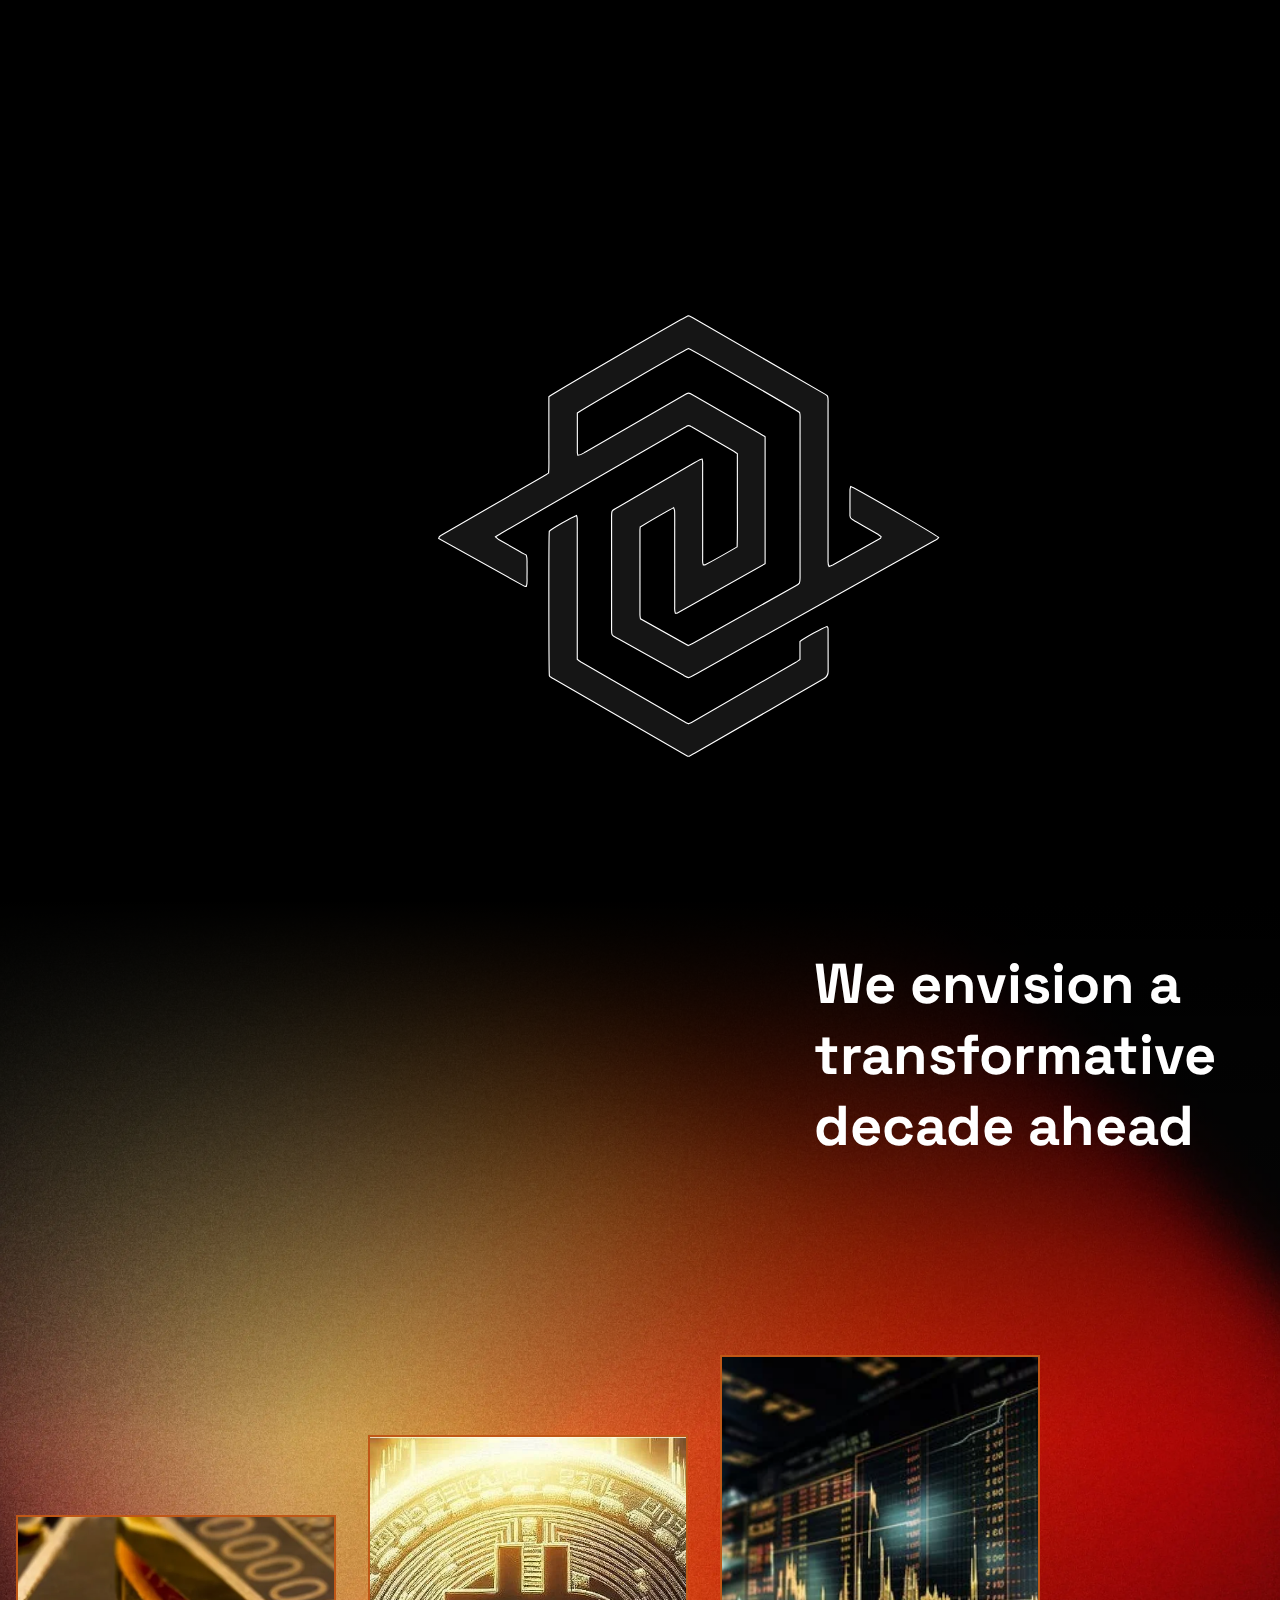
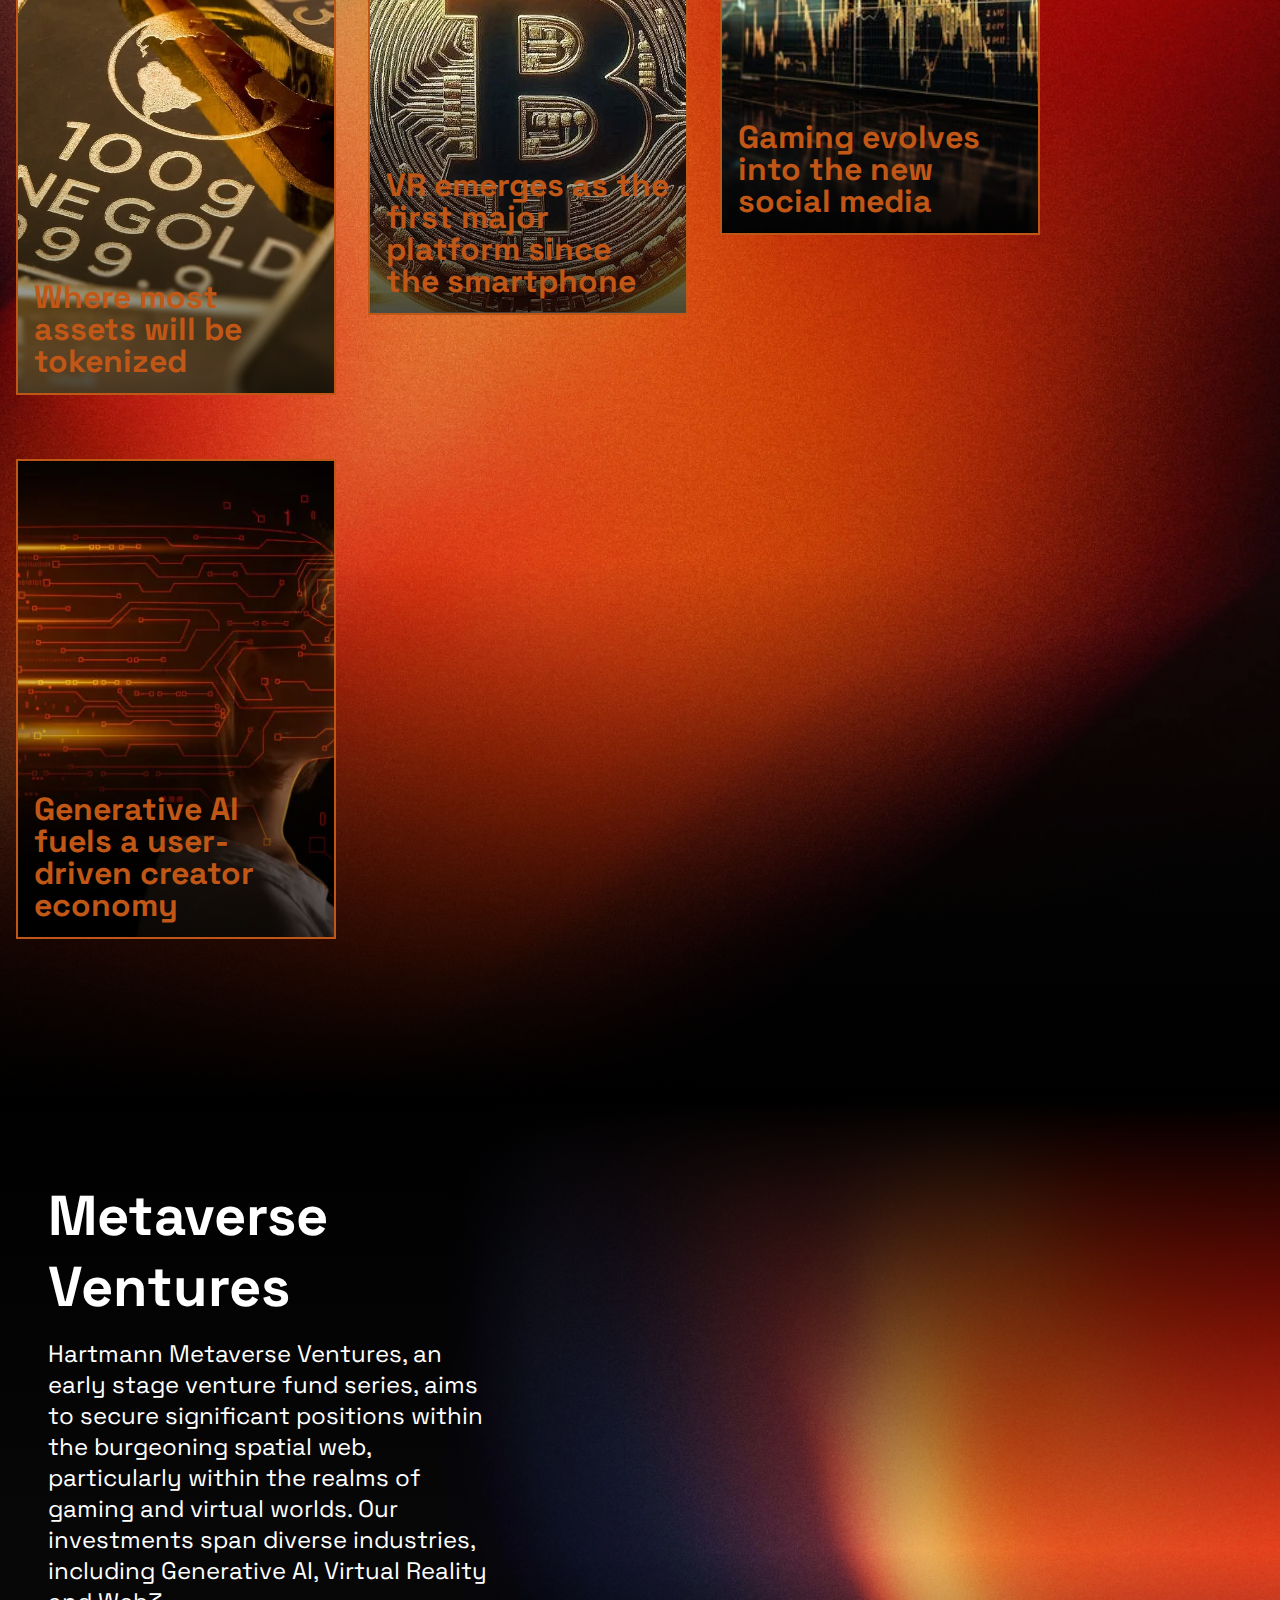
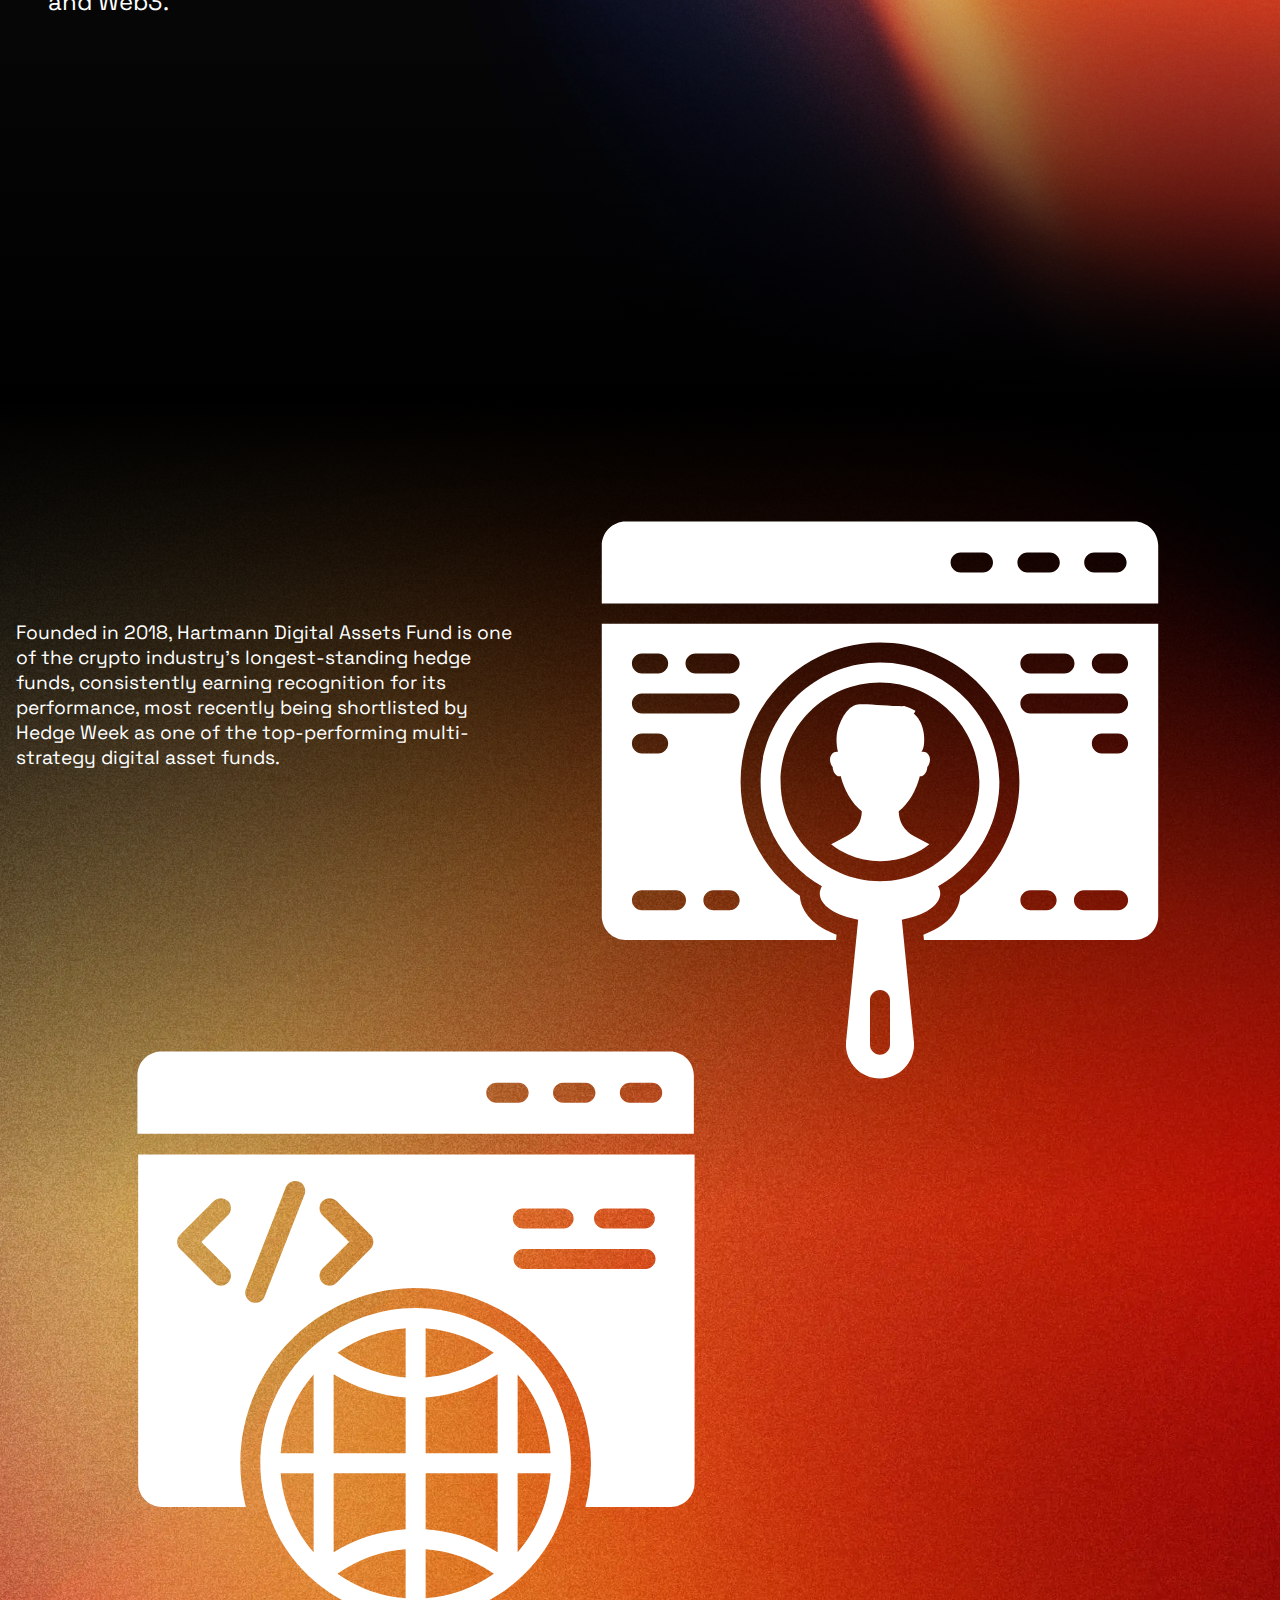
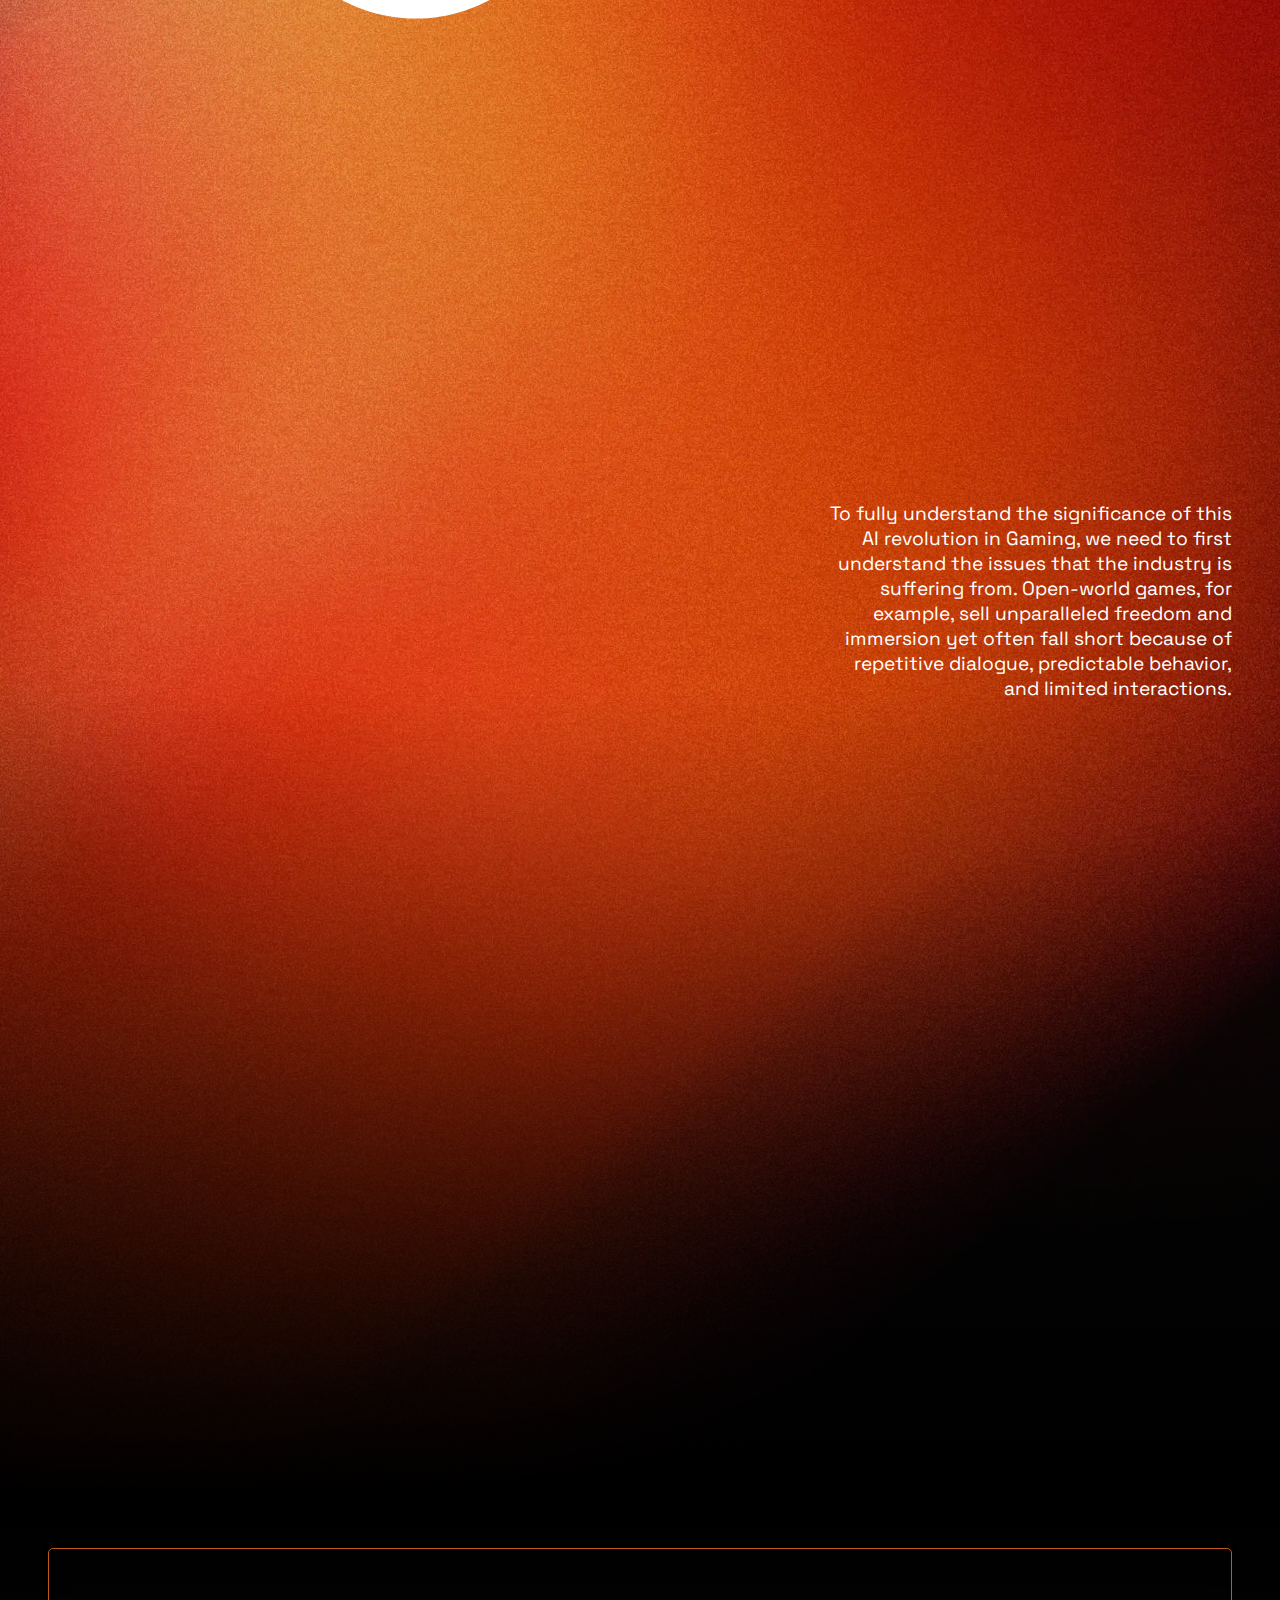
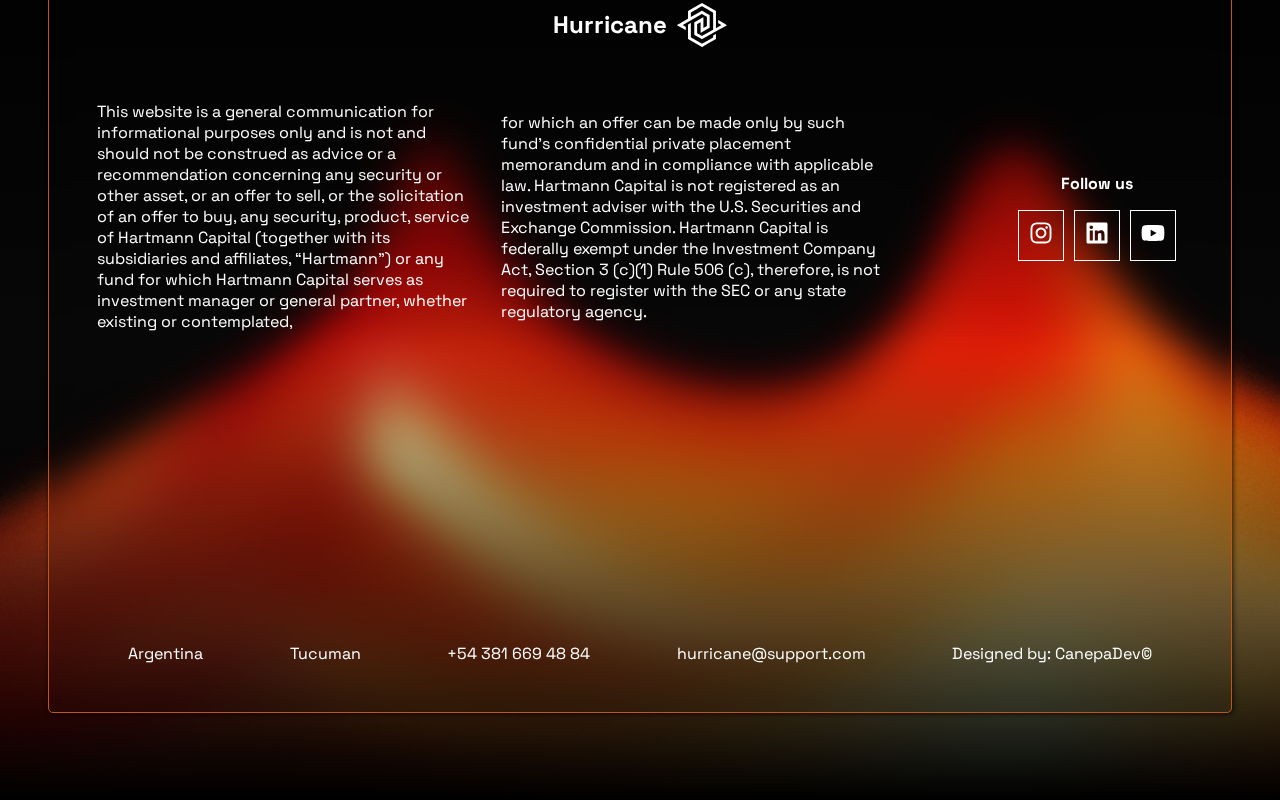
==== commit 3a0805ad: "fc" ====
--- a/index.html
+++ b/index.html
@@ -5,7 +5,8 @@
     <meta charset="UTF-8">
     <meta name="viewport" content="width=device-width, initial-scale=1.0">
     <link rel="stylesheet" href="homescreen.css">
-    <title>Document</title>
+    <title>Hurricane | The future in Now</title>
+    <link rel="icon" href="./assets/489.svg"> </head>
 </head>
 
 <body>
